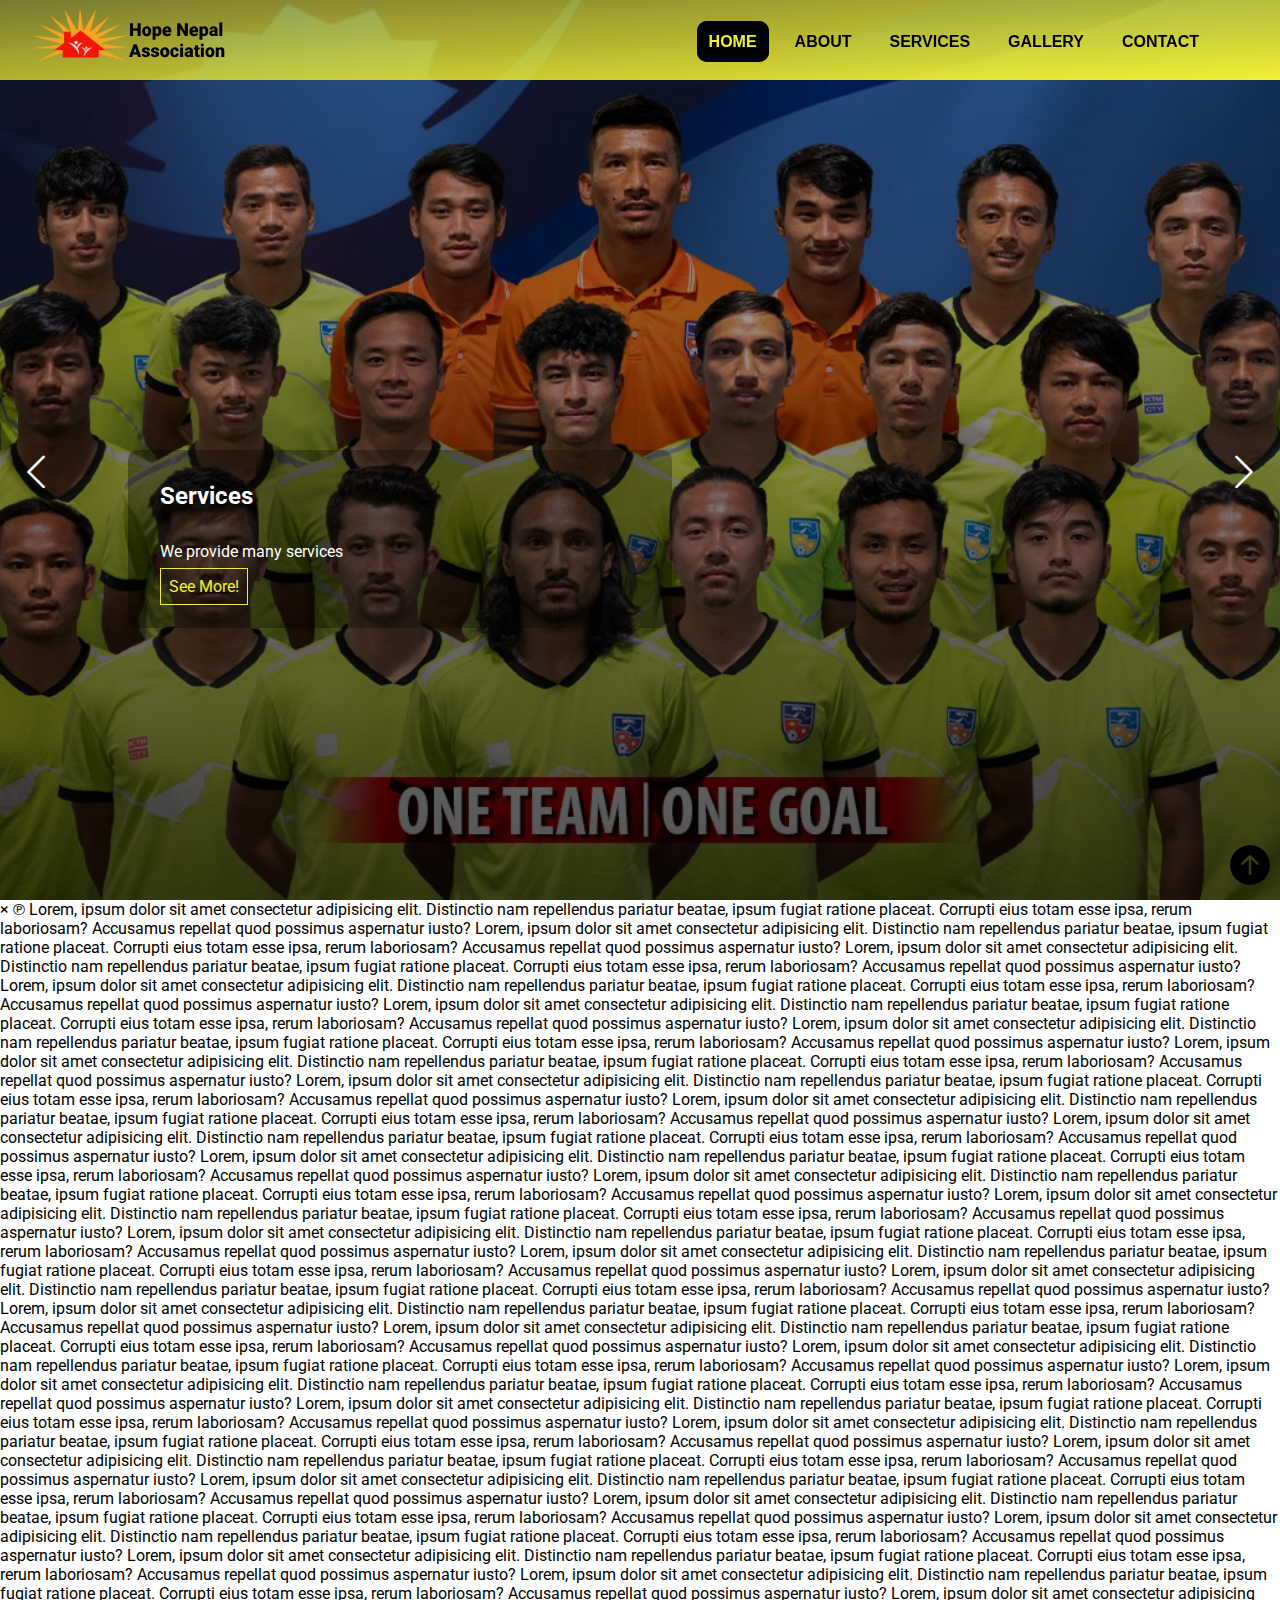
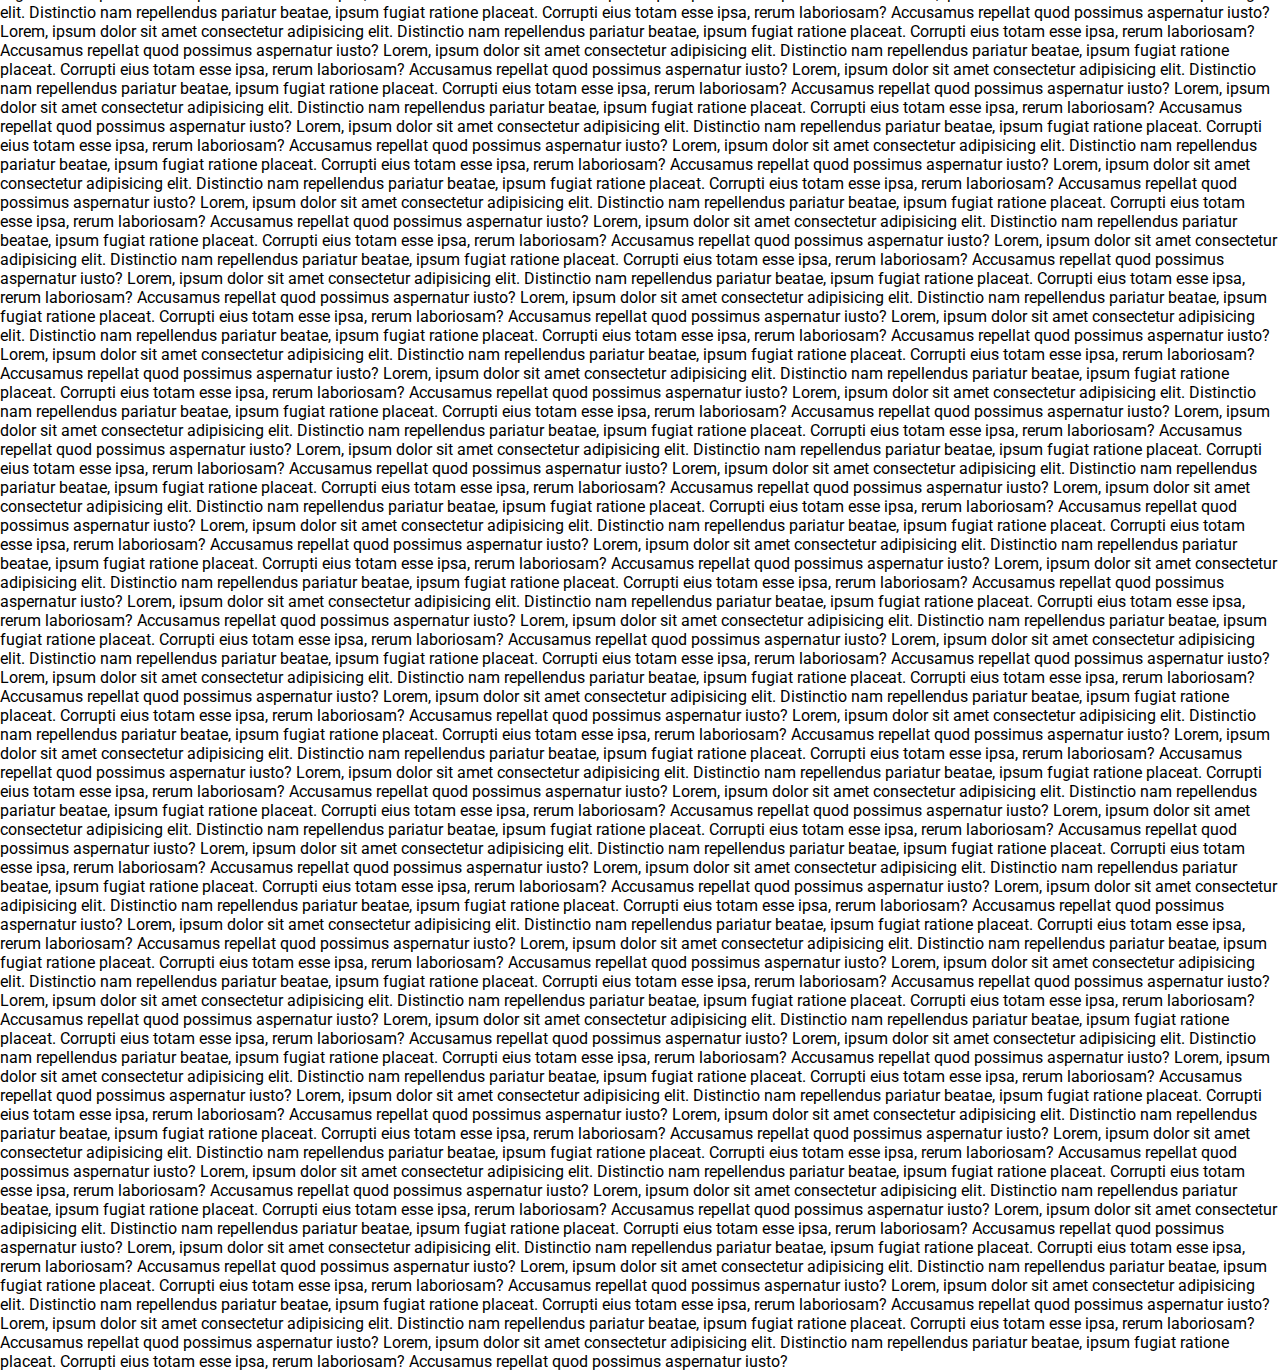
==== index.html @ 6804253d "myproject" ====
<!DOCTYPE html>
<html lang="en">
<head>
    <link rel="stylesheet" href="css/style.css">
    <meta charset="UTF-8">
    <meta http-equiv="X-UA-Compatible" content="IE=edge">
    <meta name="viewport" content="width=device-width, initial-scale=1.0">
    <link rel="shortcut icon" href="img/logo.svg" type="image/x-icon">
    <title>Hope Nepal Association For Social Welfare</title>
    <link rel="preconnect" href="https://fonts.googleapis.com">
    <link rel="preconnect" href="https://fonts.gstatic.com" crossorigin>
    <link href="https://fonts.googleapis.com/css2?family=Roboto&display=swap" rel="stylesheet">
    <link rel="stylesheet" href="https://cdn.jsdelivr.net/npm/bootstrap-icons@1.5.0/font/bootstrap-icons.css">
</head>
<body>

    <header class="header" id="header">
        <nav class="nav">
            <div class="logo">
                <!--Logo Container-->
            <a href=" ">           
                <svg width="202" height="64" viewBox="0 0 202 64" fill="none" xmlns="http://www.w3.org/2000/svg" xmlns:xlink="http://www.w3.org/1999/xlink">
                    <rect width="97" height="64" fill="url(#pattern0)"/>
                    <path d="M108.663 28H105.596V22.6562H101.052V28H97.9668V15.2031H101.052V20.2832H105.596V15.2031H108.663V28ZM110.113 23.1572C110.113 22.208 110.298 21.3643 110.667 20.626C111.036 19.8818 111.566 19.3105 112.258 18.9121C112.949 18.5137 113.761 18.3145 114.692 18.3145C116.116 18.3145 117.238 18.7568 118.059 19.6416C118.879 20.5205 119.289 21.7188 119.289 23.2363V23.3418C119.289 24.8242 118.876 26.002 118.05 26.875C117.229 27.7422 116.116 28.1758 114.71 28.1758C113.356 28.1758 112.27 27.7715 111.449 26.9629C110.629 26.1484 110.187 25.0469 110.122 23.6582L110.113 23.1572ZM113.075 23.3418C113.075 24.2207 113.213 24.8652 113.488 25.2754C113.764 25.6855 114.171 25.8906 114.71 25.8906C115.765 25.8906 116.304 25.0791 116.327 23.4561V23.1572C116.327 21.4521 115.782 20.5996 114.692 20.5996C113.702 20.5996 113.166 21.335 113.084 22.8057L113.075 23.3418ZM129.423 23.3154C129.423 24.792 129.089 25.9727 128.421 26.8574C127.759 27.7363 126.862 28.1758 125.731 28.1758C124.858 28.1758 124.141 27.8564 123.578 27.2178V31.6562H120.616V18.4902H123.385L123.473 19.3691C124.041 18.666 124.788 18.3145 125.714 18.3145C126.886 18.3145 127.797 18.748 128.447 19.6152C129.098 20.4766 129.423 21.6631 129.423 23.1748V23.3154ZM126.461 23.1309C126.461 21.4434 125.969 20.5996 124.984 20.5996C124.281 20.5996 123.812 20.8516 123.578 21.3555V25.0996C123.836 25.627 124.311 25.8906 125.002 25.8906C125.945 25.8906 126.432 25.0762 126.461 23.4473V23.1309ZM135.338 28.1758C133.879 28.1758 132.698 27.7422 131.796 26.875C130.894 26.002 130.442 24.8682 130.442 23.4736V23.2275C130.442 22.2549 130.621 21.3965 130.979 20.6523C131.342 19.9082 131.869 19.334 132.561 18.9297C133.252 18.5195 134.072 18.3145 135.021 18.3145C136.357 18.3145 137.412 18.7305 138.186 19.5625C138.959 20.3887 139.346 21.543 139.346 23.0254V24.1768H133.457C133.562 24.71 133.794 25.1289 134.151 25.4336C134.509 25.7383 134.972 25.8906 135.54 25.8906C136.478 25.8906 137.21 25.5625 137.737 24.9062L139.091 26.5059C138.722 27.0156 138.197 27.4229 137.518 27.7275C136.844 28.0264 136.117 28.1758 135.338 28.1758ZM135.004 20.5996C134.137 20.5996 133.621 21.1738 133.457 22.3223H136.445V22.0938C136.457 21.6191 136.337 21.2529 136.085 20.9951C135.833 20.7314 135.473 20.5996 135.004 20.5996ZM155.852 28H152.784L148.249 20.0371V28H145.164V15.2031H148.249L152.775 23.166V15.2031H155.852V28ZM162.268 28.1758C160.809 28.1758 159.628 27.7422 158.726 26.875C157.823 26.002 157.372 24.8682 157.372 23.4736V23.2275C157.372 22.2549 157.551 21.3965 157.908 20.6523C158.271 19.9082 158.799 19.334 159.49 18.9297C160.182 18.5195 161.002 18.3145 161.951 18.3145C163.287 18.3145 164.342 18.7305 165.115 19.5625C165.889 20.3887 166.275 21.543 166.275 23.0254V24.1768H160.387C160.492 24.71 160.724 25.1289 161.081 25.4336C161.438 25.7383 161.901 25.8906 162.47 25.8906C163.407 25.8906 164.14 25.5625 164.667 24.9062L166.021 26.5059C165.651 27.0156 165.127 27.4229 164.447 27.7275C163.773 28.0264 163.047 28.1758 162.268 28.1758ZM161.934 20.5996C161.066 20.5996 160.551 21.1738 160.387 22.3223H163.375V22.0938C163.387 21.6191 163.267 21.2529 163.015 20.9951C162.763 20.7314 162.402 20.5996 161.934 20.5996ZM176.304 23.3154C176.304 24.792 175.97 25.9727 175.302 26.8574C174.64 27.7363 173.743 28.1758 172.612 28.1758C171.739 28.1758 171.021 27.8564 170.459 27.2178V31.6562H167.497V18.4902H170.266L170.354 19.3691C170.922 18.666 171.669 18.3145 172.595 18.3145C173.767 18.3145 174.678 18.748 175.328 19.6152C175.979 20.4766 176.304 21.6631 176.304 23.1748V23.3154ZM173.342 23.1309C173.342 21.4434 172.85 20.5996 171.865 20.5996C171.162 20.5996 170.693 20.8516 170.459 21.3555V25.0996C170.717 25.627 171.191 25.8906 171.883 25.8906C172.826 25.8906 173.312 25.0762 173.342 23.4473V23.1309ZM182.975 28C182.869 27.8066 182.775 27.5225 182.693 27.1475C182.148 27.833 181.387 28.1758 180.408 28.1758C179.512 28.1758 178.75 27.9062 178.123 27.3672C177.496 26.8223 177.183 26.1396 177.183 25.3193C177.183 24.2881 177.563 23.5088 178.325 22.9814C179.087 22.4541 180.194 22.1904 181.647 22.1904H182.562V21.6895C182.562 20.8164 182.184 20.3799 181.428 20.3799C180.725 20.3799 180.373 20.7256 180.373 21.417H177.411C177.411 20.4971 177.801 19.75 178.58 19.1758C179.365 18.6016 180.364 18.3145 181.577 18.3145C182.79 18.3145 183.748 18.6104 184.451 19.2021C185.154 19.7939 185.515 20.6055 185.532 21.6367V25.8467C185.544 26.7197 185.679 27.3877 185.937 27.8506V28H182.975ZM181.12 26.0664C181.489 26.0664 181.794 25.9873 182.034 25.8291C182.28 25.6709 182.456 25.4922 182.562 25.293V23.7725H181.7C180.669 23.7725 180.153 24.2354 180.153 25.1611C180.153 25.4307 180.244 25.6504 180.426 25.8203C180.607 25.9844 180.839 26.0664 181.12 26.0664ZM190.305 28H187.334V14.5H190.305V28ZM105.235 46.6094H101.008L100.27 49H96.9736L101.667 36.2031H104.567L109.296 49H105.982L105.235 46.6094ZM101.746 44.2275H104.497L103.117 39.7891L101.746 44.2275ZM115.079 46.3281C115.079 46.0762 114.947 45.874 114.684 45.7217C114.42 45.5693 113.919 45.4111 113.181 45.2471C112.442 45.083 111.833 44.8691 111.353 44.6055C110.872 44.3359 110.506 44.0107 110.254 43.6299C110.002 43.249 109.876 42.8125 109.876 42.3203C109.876 41.4473 110.236 40.7295 110.957 40.167C111.678 39.5986 112.621 39.3145 113.787 39.3145C115.041 39.3145 116.049 39.5986 116.811 40.167C117.572 40.7354 117.953 41.4824 117.953 42.4082H114.982C114.982 41.6465 114.581 41.2656 113.778 41.2656C113.468 41.2656 113.207 41.3535 112.996 41.5293C112.785 41.6992 112.68 41.9131 112.68 42.1709C112.68 42.4346 112.809 42.6484 113.066 42.8125C113.324 42.9766 113.734 43.1113 114.297 43.2168C114.865 43.3223 115.363 43.4482 115.791 43.5947C117.221 44.0869 117.936 44.9688 117.936 46.2402C117.936 47.1074 117.549 47.8135 116.775 48.3584C116.008 48.9033 115.012 49.1758 113.787 49.1758C112.973 49.1758 112.246 49.0293 111.607 48.7363C110.969 48.4434 110.471 48.0449 110.113 47.541C109.756 47.0371 109.577 46.5068 109.577 45.9502H112.346C112.357 46.3896 112.504 46.7119 112.785 46.917C113.066 47.1162 113.427 47.2158 113.866 47.2158C114.271 47.2158 114.572 47.1338 114.771 46.9697C114.977 46.8057 115.079 46.5918 115.079 46.3281ZM124.308 46.3281C124.308 46.0762 124.176 45.874 123.912 45.7217C123.648 45.5693 123.147 45.4111 122.409 45.2471C121.671 45.083 121.062 44.8691 120.581 44.6055C120.101 44.3359 119.734 44.0107 119.482 43.6299C119.23 43.249 119.104 42.8125 119.104 42.3203C119.104 41.4473 119.465 40.7295 120.186 40.167C120.906 39.5986 121.85 39.3145 123.016 39.3145C124.27 39.3145 125.277 39.5986 126.039 40.167C126.801 40.7354 127.182 41.4824 127.182 42.4082H124.211C124.211 41.6465 123.81 41.2656 123.007 41.2656C122.696 41.2656 122.436 41.3535 122.225 41.5293C122.014 41.6992 121.908 41.9131 121.908 42.1709C121.908 42.4346 122.037 42.6484 122.295 42.8125C122.553 42.9766 122.963 43.1113 123.525 43.2168C124.094 43.3223 124.592 43.4482 125.02 43.5947C126.449 44.0869 127.164 44.9688 127.164 46.2402C127.164 47.1074 126.777 47.8135 126.004 48.3584C125.236 48.9033 124.24 49.1758 123.016 49.1758C122.201 49.1758 121.475 49.0293 120.836 48.7363C120.197 48.4434 119.699 48.0449 119.342 47.541C118.984 47.0371 118.806 46.5068 118.806 45.9502H121.574C121.586 46.3896 121.732 46.7119 122.014 46.917C122.295 47.1162 122.655 47.2158 123.095 47.2158C123.499 47.2158 123.801 47.1338 124 46.9697C124.205 46.8057 124.308 46.5918 124.308 46.3281ZM128.184 44.1572C128.184 43.208 128.368 42.3643 128.737 41.626C129.106 40.8818 129.637 40.3105 130.328 39.9121C131.02 39.5137 131.831 39.3145 132.763 39.3145C134.187 39.3145 135.309 39.7568 136.129 40.6416C136.949 41.5205 137.359 42.7188 137.359 44.2363V44.3418C137.359 45.8242 136.946 47.002 136.12 47.875C135.3 48.7422 134.187 49.1758 132.78 49.1758C131.427 49.1758 130.34 48.7715 129.52 47.9629C128.699 47.1484 128.257 46.0469 128.192 44.6582L128.184 44.1572ZM131.146 44.3418C131.146 45.2207 131.283 45.8652 131.559 46.2754C131.834 46.6855 132.241 46.8906 132.78 46.8906C133.835 46.8906 134.374 46.0791 134.397 44.4561V44.1572C134.397 42.4521 133.853 41.5996 132.763 41.5996C131.772 41.5996 131.236 42.335 131.154 43.8057L131.146 44.3418ZM142.686 46.8906C143.102 46.8906 143.424 46.7793 143.652 46.5566C143.881 46.3281 143.992 46.0117 143.986 45.6074H146.764C146.764 46.6504 146.389 47.5059 145.639 48.1738C144.895 48.8418 143.934 49.1758 142.756 49.1758C141.373 49.1758 140.283 48.7422 139.486 47.875C138.689 47.0078 138.291 45.8066 138.291 44.2715V44.1484C138.291 43.1875 138.467 42.3408 138.818 41.6084C139.176 40.8701 139.688 40.3047 140.356 39.9121C141.024 39.5137 141.815 39.3145 142.729 39.3145C143.966 39.3145 144.947 39.6572 145.674 40.3428C146.4 41.0283 146.764 41.957 146.764 43.1289H143.986C143.986 42.6367 143.866 42.2588 143.626 41.9951C143.386 41.7314 143.063 41.5996 142.659 41.5996C141.892 41.5996 141.443 42.0889 141.314 43.0674C141.273 43.3779 141.253 43.8057 141.253 44.3506C141.253 45.3057 141.367 45.9678 141.596 46.3369C141.824 46.7061 142.188 46.8906 142.686 46.8906ZM151.141 49H148.17V39.4902H151.141V49ZM147.994 37.0381C147.994 36.6162 148.146 36.2705 148.451 36.001C148.756 35.7314 149.151 35.5967 149.638 35.5967C150.124 35.5967 150.52 35.7314 150.824 36.001C151.129 36.2705 151.281 36.6162 151.281 37.0381C151.281 37.46 151.129 37.8057 150.824 38.0752C150.52 38.3447 150.124 38.4795 149.638 38.4795C149.151 38.4795 148.756 38.3447 148.451 38.0752C148.146 37.8057 147.994 37.46 147.994 37.0381ZM158.33 49C158.225 48.8066 158.131 48.5225 158.049 48.1475C157.504 48.833 156.742 49.1758 155.764 49.1758C154.867 49.1758 154.105 48.9062 153.479 48.3672C152.852 47.8223 152.538 47.1396 152.538 46.3193C152.538 45.2881 152.919 44.5088 153.681 43.9814C154.442 43.4541 155.55 43.1904 157.003 43.1904H157.917V42.6895C157.917 41.8164 157.539 41.3799 156.783 41.3799C156.08 41.3799 155.729 41.7256 155.729 42.417H152.767C152.767 41.4971 153.156 40.75 153.936 40.1758C154.721 39.6016 155.72 39.3145 156.933 39.3145C158.146 39.3145 159.104 39.6104 159.807 40.2021C160.51 40.7939 160.87 41.6055 160.888 42.6367V46.8467C160.899 47.7197 161.034 48.3877 161.292 48.8506V49H158.33ZM156.476 47.0664C156.845 47.0664 157.149 46.9873 157.39 46.8291C157.636 46.6709 157.812 46.4922 157.917 46.293V44.7725H157.056C156.024 44.7725 155.509 45.2354 155.509 46.1611C155.509 46.4307 155.6 46.6504 155.781 46.8203C155.963 46.9844 156.194 47.0664 156.476 47.0664ZM165.985 37.126V39.4902H167.55V41.5469H165.985V45.8975C165.985 46.2549 166.05 46.5039 166.179 46.6445C166.308 46.7852 166.562 46.8555 166.943 46.8555C167.236 46.8555 167.482 46.8379 167.682 46.8027V48.9209C167.148 49.0908 166.592 49.1758 166.012 49.1758C164.992 49.1758 164.239 48.9355 163.753 48.4551C163.267 47.9746 163.023 47.2451 163.023 46.2666V41.5469H161.811V39.4902H163.023V37.126H165.985ZM171.848 49H168.877V39.4902H171.848V49ZM168.701 37.0381C168.701 36.6162 168.854 36.2705 169.158 36.001C169.463 35.7314 169.858 35.5967 170.345 35.5967C170.831 35.5967 171.227 35.7314 171.531 36.001C171.836 36.2705 171.988 36.6162 171.988 37.0381C171.988 37.46 171.836 37.8057 171.531 38.0752C171.227 38.3447 170.831 38.4795 170.345 38.4795C169.858 38.4795 169.463 38.3447 169.158 38.0752C168.854 37.8057 168.701 37.46 168.701 37.0381ZM173.307 44.1572C173.307 43.208 173.491 42.3643 173.86 41.626C174.229 40.8818 174.76 40.3105 175.451 39.9121C176.143 39.5137 176.954 39.3145 177.886 39.3145C179.31 39.3145 180.432 39.7568 181.252 40.6416C182.072 41.5205 182.482 42.7188 182.482 44.2363V44.3418C182.482 45.8242 182.069 47.002 181.243 47.875C180.423 48.7422 179.31 49.1758 177.903 49.1758C176.55 49.1758 175.463 48.7715 174.643 47.9629C173.822 47.1484 173.38 46.0469 173.315 44.6582L173.307 44.1572ZM176.269 44.3418C176.269 45.2207 176.406 45.8652 176.682 46.2754C176.957 46.6855 177.364 46.8906 177.903 46.8906C178.958 46.8906 179.497 46.0791 179.521 44.4561V44.1572C179.521 42.4521 178.976 41.5996 177.886 41.5996C176.896 41.5996 176.359 42.335 176.277 43.8057L176.269 44.3418ZM186.508 39.4902L186.604 40.6064C187.261 39.7451 188.166 39.3145 189.32 39.3145C190.311 39.3145 191.049 39.6104 191.535 40.2021C192.027 40.7939 192.282 41.6846 192.3 42.874V49H189.329V42.9971C189.329 42.5166 189.232 42.165 189.039 41.9424C188.846 41.7139 188.494 41.5996 187.984 41.5996C187.404 41.5996 186.974 41.8281 186.692 42.2852V49H183.73V39.4902H186.508Z" fill="black"/>
                    <defs>
                    <pattern id="pattern0" patternContentUnits="objectBoundingBox" width="1" height="1">
                    <use xlink:href="#image0" transform="translate(0 -0.000485336) scale(0.000603136 0.000914128)"/>
                    </pattern>
                    <image id="image0" width="1658" height="1095" xlink:href="[data-uri]"/>
                    </defs>
                </svg>
            </a> 
        </div>
            <div class="menu">
                <ul class="pages" id="menu">
                    <li class="page active"><a href="index.html">Home</a></li>
                    <li class="page"><a href="about.html">About</a></li>
                    <li class="page"><a href="services.html">Services</a></li>
                    <li class="page"><a href="gallery.html">Gallery</a></li>
                    <li class="page"><a href="contact.html">Contact</a></li>
                </ul>
                <div class="hamburger" id="bar">
                    <span></span>
                    <span></span>
                    <span></span>
                </div>
            </div>
            
        </nav>
    </header>
    <!-- Carousel Start-->
    <section id="main">
        <div class="slider">
            <div class="slider-inner">
                <div id="slide" class="car-1">
                    <div class="image-container">
                        <i class="bi bi-chevron-left" id="gotoleft"></i>
                        <img name="slider" alt="Nepal Sports Team" class="slide-image">
                        <i class="bi bi-chevron-right" id="gotoright"></i>
                    </div>
                    <div class="text-container">
                        <div class="text-head"><h2 id="car-head">About Us</h2></div>
                        <div class="text-body" id="car-body">We provide different trainings and education to many people inside Nepal</div>
                        <a class="readmore" id="readmore" href="about.html">See More!</a>
                    </div>
                </div>
            </div>
        </div>
    </section>
    <section>
        &times; &copysr;
        Lorem, ipsum dolor sit amet consectetur adipisicing elit. Distinctio nam repellendus pariatur beatae, ipsum fugiat ratione placeat. Corrupti eius totam esse ipsa, rerum laboriosam? Accusamus repellat quod possimus aspernatur iusto?
        Lorem, ipsum dolor sit amet consectetur adipisicing elit. Distinctio nam repellendus pariatur beatae, ipsum fugiat ratione placeat. Corrupti eius totam esse ipsa, rerum laboriosam? Accusamus repellat quod possimus aspernatur iusto?
        Lorem, ipsum dolor sit amet consectetur adipisicing elit. Distinctio nam repellendus pariatur beatae, ipsum fugiat ratione placeat. Corrupti eius totam esse ipsa, rerum laboriosam? Accusamus repellat quod possimus aspernatur iusto?
        Lorem, ipsum dolor sit amet consectetur adipisicing elit. Distinctio nam repellendus pariatur beatae, ipsum fugiat ratione placeat. Corrupti eius totam esse ipsa, rerum laboriosam? Accusamus repellat quod possimus aspernatur iusto?
        Lorem, ipsum dolor sit amet consectetur adipisicing elit. Distinctio nam repellendus pariatur beatae, ipsum fugiat ratione placeat. Corrupti eius totam esse ipsa, rerum laboriosam? Accusamus repellat quod possimus aspernatur iusto?
        Lorem, ipsum dolor sit amet consectetur adipisicing elit. Distinctio nam repellendus pariatur beatae, ipsum fugiat ratione placeat. Corrupti eius totam esse ipsa, rerum laboriosam? Accusamus repellat quod possimus aspernatur iusto?
        Lorem, ipsum dolor sit amet consectetur adipisicing elit. Distinctio nam repellendus pariatur beatae, ipsum fugiat ratione placeat. Corrupti eius totam esse ipsa, rerum laboriosam? Accusamus repellat quod possimus aspernatur iusto?
        Lorem, ipsum dolor sit amet consectetur adipisicing elit. Distinctio nam repellendus pariatur beatae, ipsum fugiat ratione placeat. Corrupti eius totam esse ipsa, rerum laboriosam? Accusamus repellat quod possimus aspernatur iusto?
        Lorem, ipsum dolor sit amet consectetur adipisicing elit. Distinctio nam repellendus pariatur beatae, ipsum fugiat ratione placeat. Corrupti eius totam esse ipsa, rerum laboriosam? Accusamus repellat quod possimus aspernatur iusto?
        Lorem, ipsum dolor sit amet consectetur adipisicing elit. Distinctio nam repellendus pariatur beatae, ipsum fugiat ratione placeat. Corrupti eius totam esse ipsa, rerum laboriosam? Accusamus repellat quod possimus aspernatur iusto?
        Lorem, ipsum dolor sit amet consectetur adipisicing elit. Distinctio nam repellendus pariatur beatae, ipsum fugiat ratione placeat. Corrupti eius totam esse ipsa, rerum laboriosam? Accusamus repellat quod possimus aspernatur iusto?
        Lorem, ipsum dolor sit amet consectetur adipisicing elit. Distinctio nam repellendus pariatur beatae, ipsum fugiat ratione placeat. Corrupti eius totam esse ipsa, rerum laboriosam? Accusamus repellat quod possimus aspernatur iusto?
        Lorem, ipsum dolor sit amet consectetur adipisicing elit. Distinctio nam repellendus pariatur beatae, ipsum fugiat ratione placeat. Corrupti eius totam esse ipsa, rerum laboriosam? Accusamus repellat quod possimus aspernatur iusto?
        Lorem, ipsum dolor sit amet consectetur adipisicing elit. Distinctio nam repellendus pariatur beatae, ipsum fugiat ratione placeat. Corrupti eius totam esse ipsa, rerum laboriosam? Accusamus repellat quod possimus aspernatur iusto?
        Lorem, ipsum dolor sit amet consectetur adipisicing elit. Distinctio nam repellendus pariatur beatae, ipsum fugiat ratione placeat. Corrupti eius totam esse ipsa, rerum laboriosam? Accusamus repellat quod possimus aspernatur iusto?
        Lorem, ipsum dolor sit amet consectetur adipisicing elit. Distinctio nam repellendus pariatur beatae, ipsum fugiat ratione placeat. Corrupti eius totam esse ipsa, rerum laboriosam? Accusamus repellat quod possimus aspernatur iusto?
        Lorem, ipsum dolor sit amet consectetur adipisicing elit. Distinctio nam repellendus pariatur beatae, ipsum fugiat ratione placeat. Corrupti eius totam esse ipsa, rerum laboriosam? Accusamus repellat quod possimus aspernatur iusto?
        Lorem, ipsum dolor sit amet consectetur adipisicing elit. Distinctio nam repellendus pariatur beatae, ipsum fugiat ratione placeat. Corrupti eius totam esse ipsa, rerum laboriosam? Accusamus repellat quod possimus aspernatur iusto?
        Lorem, ipsum dolor sit amet consectetur adipisicing elit. Distinctio nam repellendus pariatur beatae, ipsum fugiat ratione placeat. Corrupti eius totam esse ipsa, rerum laboriosam? Accusamus repellat quod possimus aspernatur iusto?
        Lorem, ipsum dolor sit amet consectetur adipisicing elit. Distinctio nam repellendus pariatur beatae, ipsum fugiat ratione placeat. Corrupti eius totam esse ipsa, rerum laboriosam? Accusamus repellat quod possimus aspernatur iusto?
        Lorem, ipsum dolor sit amet consectetur adipisicing elit. Distinctio nam repellendus pariatur beatae, ipsum fugiat ratione placeat. Corrupti eius totam esse ipsa, rerum laboriosam? Accusamus repellat quod possimus aspernatur iusto?
        Lorem, ipsum dolor sit amet consectetur adipisicing elit. Distinctio nam repellendus pariatur beatae, ipsum fugiat ratione placeat. Corrupti eius totam esse ipsa, rerum laboriosam? Accusamus repellat quod possimus aspernatur iusto?
        Lorem, ipsum dolor sit amet consectetur adipisicing elit. Distinctio nam repellendus pariatur beatae, ipsum fugiat ratione placeat. Corrupti eius totam esse ipsa, rerum laboriosam? Accusamus repellat quod possimus aspernatur iusto?
        Lorem, ipsum dolor sit amet consectetur adipisicing elit. Distinctio nam repellendus pariatur beatae, ipsum fugiat ratione placeat. Corrupti eius totam esse ipsa, rerum laboriosam? Accusamus repellat quod possimus aspernatur iusto?
        Lorem, ipsum dolor sit amet consectetur adipisicing elit. Distinctio nam repellendus pariatur beatae, ipsum fugiat ratione placeat. Corrupti eius totam esse ipsa, rerum laboriosam? Accusamus repellat quod possimus aspernatur iusto?
        Lorem, ipsum dolor sit amet consectetur adipisicing elit. Distinctio nam repellendus pariatur beatae, ipsum fugiat ratione placeat. Corrupti eius totam esse ipsa, rerum laboriosam? Accusamus repellat quod possimus aspernatur iusto?
        Lorem, ipsum dolor sit amet consectetur adipisicing elit. Distinctio nam repellendus pariatur beatae, ipsum fugiat ratione placeat. Corrupti eius totam esse ipsa, rerum laboriosam? Accusamus repellat quod possimus aspernatur iusto?
        Lorem, ipsum dolor sit amet consectetur adipisicing elit. Distinctio nam repellendus pariatur beatae, ipsum fugiat ratione placeat. Corrupti eius totam esse ipsa, rerum laboriosam? Accusamus repellat quod possimus aspernatur iusto?
        Lorem, ipsum dolor sit amet consectetur adipisicing elit. Distinctio nam repellendus pariatur beatae, ipsum fugiat ratione placeat. Corrupti eius totam esse ipsa, rerum laboriosam? Accusamus repellat quod possimus aspernatur iusto?
        Lorem, ipsum dolor sit amet consectetur adipisicing elit. Distinctio nam repellendus pariatur beatae, ipsum fugiat ratione placeat. Corrupti eius totam esse ipsa, rerum laboriosam? Accusamus repellat quod possimus aspernatur iusto?
        Lorem, ipsum dolor sit amet consectetur adipisicing elit. Distinctio nam repellendus pariatur beatae, ipsum fugiat ratione placeat. Corrupti eius totam esse ipsa, rerum laboriosam? Accusamus repellat quod possimus aspernatur iusto?
        Lorem, ipsum dolor sit amet consectetur adipisicing elit. Distinctio nam repellendus pariatur beatae, ipsum fugiat ratione placeat. Corrupti eius totam esse ipsa, rerum laboriosam? Accusamus repellat quod possimus aspernatur iusto?
        Lorem, ipsum dolor sit amet consectetur adipisicing elit. Distinctio nam repellendus pariatur beatae, ipsum fugiat ratione placeat. Corrupti eius totam esse ipsa, rerum laboriosam? Accusamus repellat quod possimus aspernatur iusto?
        Lorem, ipsum dolor sit amet consectetur adipisicing elit. Distinctio nam repellendus pariatur beatae, ipsum fugiat ratione placeat. Corrupti eius totam esse ipsa, rerum laboriosam? Accusamus repellat quod possimus aspernatur iusto?
        Lorem, ipsum dolor sit amet consectetur adipisicing elit. Distinctio nam repellendus pariatur beatae, ipsum fugiat ratione placeat. Corrupti eius totam esse ipsa, rerum laboriosam? Accusamus repellat quod possimus aspernatur iusto?
        Lorem, ipsum dolor sit amet consectetur adipisicing elit. Distinctio nam repellendus pariatur beatae, ipsum fugiat ratione placeat. Corrupti eius totam esse ipsa, rerum laboriosam? Accusamus repellat quod possimus aspernatur iusto?
        Lorem, ipsum dolor sit amet consectetur adipisicing elit. Distinctio nam repellendus pariatur beatae, ipsum fugiat ratione placeat. Corrupti eius totam esse ipsa, rerum laboriosam? Accusamus repellat quod possimus aspernatur iusto?
        Lorem, ipsum dolor sit amet consectetur adipisicing elit. Distinctio nam repellendus pariatur beatae, ipsum fugiat ratione placeat. Corrupti eius totam esse ipsa, rerum laboriosam? Accusamus repellat quod possimus aspernatur iusto?
        Lorem, ipsum dolor sit amet consectetur adipisicing elit. Distinctio nam repellendus pariatur beatae, ipsum fugiat ratione placeat. Corrupti eius totam esse ipsa, rerum laboriosam? Accusamus repellat quod possimus aspernatur iusto?
        Lorem, ipsum dolor sit amet consectetur adipisicing elit. Distinctio nam repellendus pariatur beatae, ipsum fugiat ratione placeat. Corrupti eius totam esse ipsa, rerum laboriosam? Accusamus repellat quod possimus aspernatur iusto?
        Lorem, ipsum dolor sit amet consectetur adipisicing elit. Distinctio nam repellendus pariatur beatae, ipsum fugiat ratione placeat. Corrupti eius totam esse ipsa, rerum laboriosam? Accusamus repellat quod possimus aspernatur iusto?
        Lorem, ipsum dolor sit amet consectetur adipisicing elit. Distinctio nam repellendus pariatur beatae, ipsum fugiat ratione placeat. Corrupti eius totam esse ipsa, rerum laboriosam? Accusamus repellat quod possimus aspernatur iusto?
        Lorem, ipsum dolor sit amet consectetur adipisicing elit. Distinctio nam repellendus pariatur beatae, ipsum fugiat ratione placeat. Corrupti eius totam esse ipsa, rerum laboriosam? Accusamus repellat quod possimus aspernatur iusto?
        Lorem, ipsum dolor sit amet consectetur adipisicing elit. Distinctio nam repellendus pariatur beatae, ipsum fugiat ratione placeat. Corrupti eius totam esse ipsa, rerum laboriosam? Accusamus repellat quod possimus aspernatur iusto?
        Lorem, ipsum dolor sit amet consectetur adipisicing elit. Distinctio nam repellendus pariatur beatae, ipsum fugiat ratione placeat. Corrupti eius totam esse ipsa, rerum laboriosam? Accusamus repellat quod possimus aspernatur iusto?
        Lorem, ipsum dolor sit amet consectetur adipisicing elit. Distinctio nam repellendus pariatur beatae, ipsum fugiat ratione placeat. Corrupti eius totam esse ipsa, rerum laboriosam? Accusamus repellat quod possimus aspernatur iusto?
        Lorem, ipsum dolor sit amet consectetur adipisicing elit. Distinctio nam repellendus pariatur beatae, ipsum fugiat ratione placeat. Corrupti eius totam esse ipsa, rerum laboriosam? Accusamus repellat quod possimus aspernatur iusto?
        Lorem, ipsum dolor sit amet consectetur adipisicing elit. Distinctio nam repellendus pariatur beatae, ipsum fugiat ratione placeat. Corrupti eius totam esse ipsa, rerum laboriosam? Accusamus repellat quod possimus aspernatur iusto?
        Lorem, ipsum dolor sit amet consectetur adipisicing elit. Distinctio nam repellendus pariatur beatae, ipsum fugiat ratione placeat. Corrupti eius totam esse ipsa, rerum laboriosam? Accusamus repellat quod possimus aspernatur iusto?
        Lorem, ipsum dolor sit amet consectetur adipisicing elit. Distinctio nam repellendus pariatur beatae, ipsum fugiat ratione placeat. Corrupti eius totam esse ipsa, rerum laboriosam? Accusamus repellat quod possimus aspernatur iusto?
        Lorem, ipsum dolor sit amet consectetur adipisicing elit. Distinctio nam repellendus pariatur beatae, ipsum fugiat ratione placeat. Corrupti eius totam esse ipsa, rerum laboriosam? Accusamus repellat quod possimus aspernatur iusto?
        Lorem, ipsum dolor sit amet consectetur adipisicing elit. Distinctio nam repellendus pariatur beatae, ipsum fugiat ratione placeat. Corrupti eius totam esse ipsa, rerum laboriosam? Accusamus repellat quod possimus aspernatur iusto?
        Lorem, ipsum dolor sit amet consectetur adipisicing elit. Distinctio nam repellendus pariatur beatae, ipsum fugiat ratione placeat. Corrupti eius totam esse ipsa, rerum laboriosam? Accusamus repellat quod possimus aspernatur iusto?
        Lorem, ipsum dolor sit amet consectetur adipisicing elit. Distinctio nam repellendus pariatur beatae, ipsum fugiat ratione placeat. Corrupti eius totam esse ipsa, rerum laboriosam? Accusamus repellat quod possimus aspernatur iusto?
        Lorem, ipsum dolor sit amet consectetur adipisicing elit. Distinctio nam repellendus pariatur beatae, ipsum fugiat ratione placeat. Corrupti eius totam esse ipsa, rerum laboriosam? Accusamus repellat quod possimus aspernatur iusto?
        Lorem, ipsum dolor sit amet consectetur adipisicing elit. Distinctio nam repellendus pariatur beatae, ipsum fugiat ratione placeat. Corrupti eius totam esse ipsa, rerum laboriosam? Accusamus repellat quod possimus aspernatur iusto?
        Lorem, ipsum dolor sit amet consectetur adipisicing elit. Distinctio nam repellendus pariatur beatae, ipsum fugiat ratione placeat. Corrupti eius totam esse ipsa, rerum laboriosam? Accusamus repellat quod possimus aspernatur iusto?
        Lorem, ipsum dolor sit amet consectetur adipisicing elit. Distinctio nam repellendus pariatur beatae, ipsum fugiat ratione placeat. Corrupti eius totam esse ipsa, rerum laboriosam? Accusamus repellat quod possimus aspernatur iusto?
        Lorem, ipsum dolor sit amet consectetur adipisicing elit. Distinctio nam repellendus pariatur beatae, ipsum fugiat ratione placeat. Corrupti eius totam esse ipsa, rerum laboriosam? Accusamus repellat quod possimus aspernatur iusto?
        Lorem, ipsum dolor sit amet consectetur adipisicing elit. Distinctio nam repellendus pariatur beatae, ipsum fugiat ratione placeat. Corrupti eius totam esse ipsa, rerum laboriosam? Accusamus repellat quod possimus aspernatur iusto?
        Lorem, ipsum dolor sit amet consectetur adipisicing elit. Distinctio nam repellendus pariatur beatae, ipsum fugiat ratione placeat. Corrupti eius totam esse ipsa, rerum laboriosam? Accusamus repellat quod possimus aspernatur iusto?
        Lorem, ipsum dolor sit amet consectetur adipisicing elit. Distinctio nam repellendus pariatur beatae, ipsum fugiat ratione placeat. Corrupti eius totam esse ipsa, rerum laboriosam? Accusamus repellat quod possimus aspernatur iusto?
        Lorem, ipsum dolor sit amet consectetur adipisicing elit. Distinctio nam repellendus pariatur beatae, ipsum fugiat ratione placeat. Corrupti eius totam esse ipsa, rerum laboriosam? Accusamus repellat quod possimus aspernatur iusto?
        Lorem, ipsum dolor sit amet consectetur adipisicing elit. Distinctio nam repellendus pariatur beatae, ipsum fugiat ratione placeat. Corrupti eius totam esse ipsa, rerum laboriosam? Accusamus repellat quod possimus aspernatur iusto?
        Lorem, ipsum dolor sit amet consectetur adipisicing elit. Distinctio nam repellendus pariatur beatae, ipsum fugiat ratione placeat. Corrupti eius totam esse ipsa, rerum laboriosam? Accusamus repellat quod possimus aspernatur iusto?
        Lorem, ipsum dolor sit amet consectetur adipisicing elit. Distinctio nam repellendus pariatur beatae, ipsum fugiat ratione placeat. Corrupti eius totam esse ipsa, rerum laboriosam? Accusamus repellat quod possimus aspernatur iusto?
        Lorem, ipsum dolor sit amet consectetur adipisicing elit. Distinctio nam repellendus pariatur beatae, ipsum fugiat ratione placeat. Corrupti eius totam esse ipsa, rerum laboriosam? Accusamus repellat quod possimus aspernatur iusto?
        Lorem, ipsum dolor sit amet consectetur adipisicing elit. Distinctio nam repellendus pariatur beatae, ipsum fugiat ratione placeat. Corrupti eius totam esse ipsa, rerum laboriosam? Accusamus repellat quod possimus aspernatur iusto?
        Lorem, ipsum dolor sit amet consectetur adipisicing elit. Distinctio nam repellendus pariatur beatae, ipsum fugiat ratione placeat. Corrupti eius totam esse ipsa, rerum laboriosam? Accusamus repellat quod possimus aspernatur iusto?
        Lorem, ipsum dolor sit amet consectetur adipisicing elit. Distinctio nam repellendus pariatur beatae, ipsum fugiat ratione placeat. Corrupti eius totam esse ipsa, rerum laboriosam? Accusamus repellat quod possimus aspernatur iusto?
        Lorem, ipsum dolor sit amet consectetur adipisicing elit. Distinctio nam repellendus pariatur beatae, ipsum fugiat ratione placeat. Corrupti eius totam esse ipsa, rerum laboriosam? Accusamus repellat quod possimus aspernatur iusto?
        Lorem, ipsum dolor sit amet consectetur adipisicing elit. Distinctio nam repellendus pariatur beatae, ipsum fugiat ratione placeat. Corrupti eius totam esse ipsa, rerum laboriosam? Accusamus repellat quod possimus aspernatur iusto?
        Lorem, ipsum dolor sit amet consectetur adipisicing elit. Distinctio nam repellendus pariatur beatae, ipsum fugiat ratione placeat. Corrupti eius totam esse ipsa, rerum laboriosam? Accusamus repellat quod possimus aspernatur iusto?
        Lorem, ipsum dolor sit amet consectetur adipisicing elit. Distinctio nam repellendus pariatur beatae, ipsum fugiat ratione placeat. Corrupti eius totam esse ipsa, rerum laboriosam? Accusamus repellat quod possimus aspernatur iusto?
        Lorem, ipsum dolor sit amet consectetur adipisicing elit. Distinctio nam repellendus pariatur beatae, ipsum fugiat ratione placeat. Corrupti eius totam esse ipsa, rerum laboriosam? Accusamus repellat quod possimus aspernatur iusto?
        Lorem, ipsum dolor sit amet consectetur adipisicing elit. Distinctio nam repellendus pariatur beatae, ipsum fugiat ratione placeat. Corrupti eius totam esse ipsa, rerum laboriosam? Accusamus repellat quod possimus aspernatur iusto?
        Lorem, ipsum dolor sit amet consectetur adipisicing elit. Distinctio nam repellendus pariatur beatae, ipsum fugiat ratione placeat. Corrupti eius totam esse ipsa, rerum laboriosam? Accusamus repellat quod possimus aspernatur iusto?
        Lorem, ipsum dolor sit amet consectetur adipisicing elit. Distinctio nam repellendus pariatur beatae, ipsum fugiat ratione placeat. Corrupti eius totam esse ipsa, rerum laboriosam? Accusamus repellat quod possimus aspernatur iusto?
        Lorem, ipsum dolor sit amet consectetur adipisicing elit. Distinctio nam repellendus pariatur beatae, ipsum fugiat ratione placeat. Corrupti eius totam esse ipsa, rerum laboriosam? Accusamus repellat quod possimus aspernatur iusto?
        Lorem, ipsum dolor sit amet consectetur adipisicing elit. Distinctio nam repellendus pariatur beatae, ipsum fugiat ratione placeat. Corrupti eius totam esse ipsa, rerum laboriosam? Accusamus repellat quod possimus aspernatur iusto?
        Lorem, ipsum dolor sit amet consectetur adipisicing elit. Distinctio nam repellendus pariatur beatae, ipsum fugiat ratione placeat. Corrupti eius totam esse ipsa, rerum laboriosam? Accusamus repellat quod possimus aspernatur iusto?
        Lorem, ipsum dolor sit amet consectetur adipisicing elit. Distinctio nam repellendus pariatur beatae, ipsum fugiat ratione placeat. Corrupti eius totam esse ipsa, rerum laboriosam? Accusamus repellat quod possimus aspernatur iusto?
        Lorem, ipsum dolor sit amet consectetur adipisicing elit. Distinctio nam repellendus pariatur beatae, ipsum fugiat ratione placeat. Corrupti eius totam esse ipsa, rerum laboriosam? Accusamus repellat quod possimus aspernatur iusto?
    </section>
    <footer id="footer">
        <div id="back-to-top">
            <i class="bi bi-arrow-up-circle-fill"></i>
        </div>
    </footer>
    <script src="js/script.js"></script>
</body>
</html>
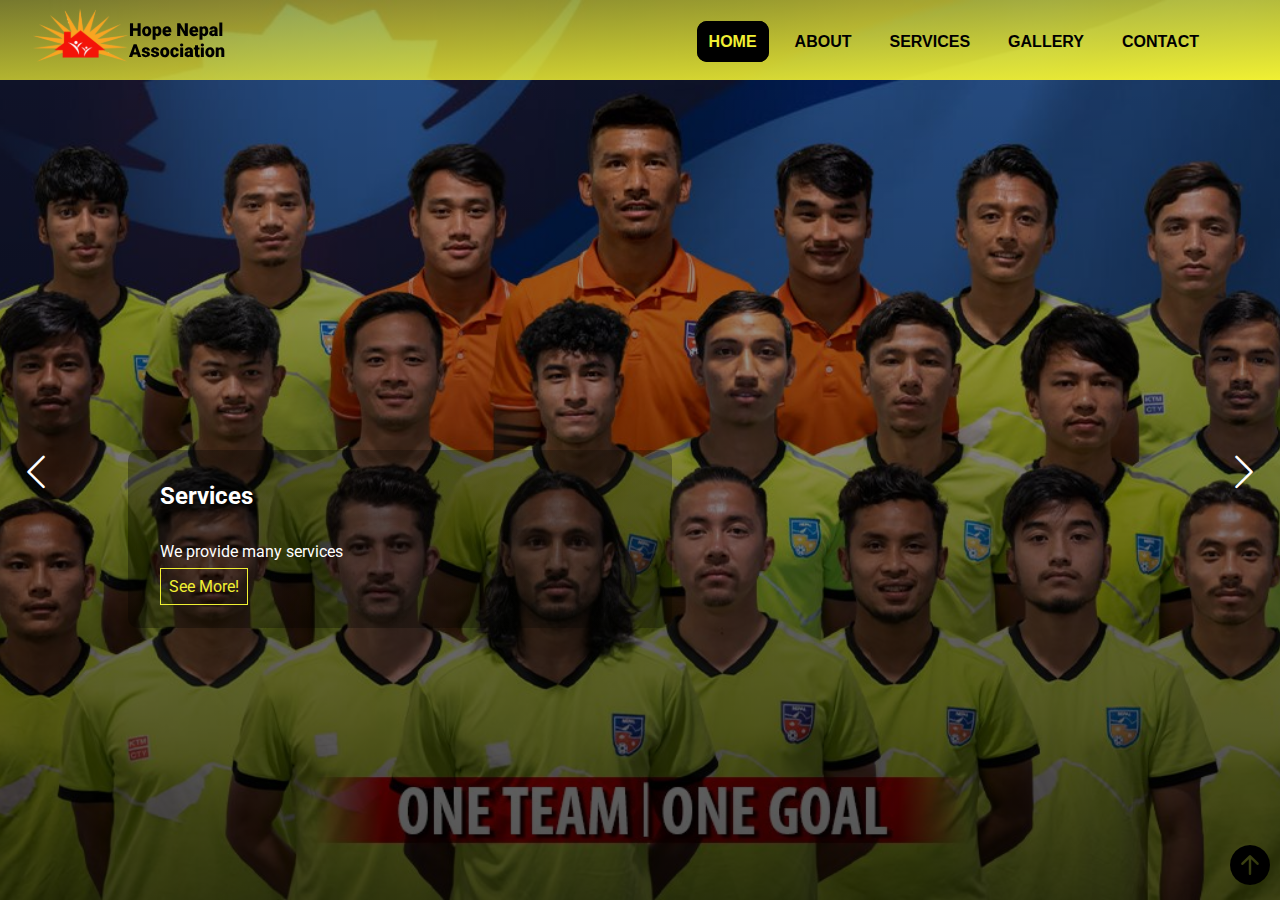
==== commit 9c6143df: "Update index.html" ====
--- a/index.html
+++ b/index.html
@@ -67,92 +67,6 @@
             </div>
         </div>
     </section>
-    <section>
-        &times; &copysr;
-        Lorem, ipsum dolor sit amet consectetur adipisicing elit. Distinctio nam repellendus pariatur beatae, ipsum fugiat ratione placeat. Corrupti eius totam esse ipsa, rerum laboriosam? Accusamus repellat quod possimus aspernatur iusto?
-        Lorem, ipsum dolor sit amet consectetur adipisicing elit. Distinctio nam repellendus pariatur beatae, ipsum fugiat ratione placeat. Corrupti eius totam esse ipsa, rerum laboriosam? Accusamus repellat quod possimus aspernatur iusto?
-        Lorem, ipsum dolor sit amet consectetur adipisicing elit. Distinctio nam repellendus pariatur beatae, ipsum fugiat ratione placeat. Corrupti eius totam esse ipsa, rerum laboriosam? Accusamus repellat quod possimus aspernatur iusto?
-        Lorem, ipsum dolor sit amet consectetur adipisicing elit. Distinctio nam repellendus pariatur beatae, ipsum fugiat ratione placeat. Corrupti eius totam esse ipsa, rerum laboriosam? Accusamus repellat quod possimus aspernatur iusto?
-        Lorem, ipsum dolor sit amet consectetur adipisicing elit. Distinctio nam repellendus pariatur beatae, ipsum fugiat ratione placeat. Corrupti eius totam esse ipsa, rerum laboriosam? Accusamus repellat quod possimus aspernatur iusto?
-        Lorem, ipsum dolor sit amet consectetur adipisicing elit. Distinctio nam repellendus pariatur beatae, ipsum fugiat ratione placeat. Corrupti eius totam esse ipsa, rerum laboriosam? Accusamus repellat quod possimus aspernatur iusto?
-        Lorem, ipsum dolor sit amet consectetur adipisicing elit. Distinctio nam repellendus pariatur beatae, ipsum fugiat ratione placeat. Corrupti eius totam esse ipsa, rerum laboriosam? Accusamus repellat quod possimus aspernatur iusto?
-        Lorem, ipsum dolor sit amet consectetur adipisicing elit. Distinctio nam repellendus pariatur beatae, ipsum fugiat ratione placeat. Corrupti eius totam esse ipsa, rerum laboriosam? Accusamus repellat quod possimus aspernatur iusto?
-        Lorem, ipsum dolor sit amet consectetur adipisicing elit. Distinctio nam repellendus pariatur beatae, ipsum fugiat ratione placeat. Corrupti eius totam esse ipsa, rerum laboriosam? Accusamus repellat quod possimus aspernatur iusto?
-        Lorem, ipsum dolor sit amet consectetur adipisicing elit. Distinctio nam repellendus pariatur beatae, ipsum fugiat ratione placeat. Corrupti eius totam esse ipsa, rerum laboriosam? Accusamus repellat quod possimus aspernatur iusto?
-        Lorem, ipsum dolor sit amet consectetur adipisicing elit. Distinctio nam repellendus pariatur beatae, ipsum fugiat ratione placeat. Corrupti eius totam esse ipsa, rerum laboriosam? Accusamus repellat quod possimus aspernatur iusto?
-        Lorem, ipsum dolor sit amet consectetur adipisicing elit. Distinctio nam repellendus pariatur beatae, ipsum fugiat ratione placeat. Corrupti eius totam esse ipsa, rerum laboriosam? Accusamus repellat quod possimus aspernatur iusto?
-        Lorem, ipsum dolor sit amet consectetur adipisicing elit. Distinctio nam repellendus pariatur beatae, ipsum fugiat ratione placeat. Corrupti eius totam esse ipsa, rerum laboriosam? Accusamus repellat quod possimus aspernatur iusto?
-        Lorem, ipsum dolor sit amet consectetur adipisicing elit. Distinctio nam repellendus pariatur beatae, ipsum fugiat ratione placeat. Corrupti eius totam esse ipsa, rerum laboriosam? Accusamus repellat quod possimus aspernatur iusto?
-        Lorem, ipsum dolor sit amet consectetur adipisicing elit. Distinctio nam repellendus pariatur beatae, ipsum fugiat ratione placeat. Corrupti eius totam esse ipsa, rerum laboriosam? Accusamus repellat quod possimus aspernatur iusto?
-        Lorem, ipsum dolor sit amet consectetur adipisicing elit. Distinctio nam repellendus pariatur beatae, ipsum fugiat ratione placeat. Corrupti eius totam esse ipsa, rerum laboriosam? Accusamus repellat quod possimus aspernatur iusto?
-        Lorem, ipsum dolor sit amet consectetur adipisicing elit. Distinctio nam repellendus pariatur beatae, ipsum fugiat ratione placeat. Corrupti eius totam esse ipsa, rerum laboriosam? Accusamus repellat quod possimus aspernatur iusto?
-        Lorem, ipsum dolor sit amet consectetur adipisicing elit. Distinctio nam repellendus pariatur beatae, ipsum fugiat ratione placeat. Corrupti eius totam esse ipsa, rerum laboriosam? Accusamus repellat quod possimus aspernatur iusto?
-        Lorem, ipsum dolor sit amet consectetur adipisicing elit. Distinctio nam repellendus pariatur beatae, ipsum fugiat ratione placeat. Corrupti eius totam esse ipsa, rerum laboriosam? Accusamus repellat quod possimus aspernatur iusto?
-        Lorem, ipsum dolor sit amet consectetur adipisicing elit. Distinctio nam repellendus pariatur beatae, ipsum fugiat ratione placeat. Corrupti eius totam esse ipsa, rerum laboriosam? Accusamus repellat quod possimus aspernatur iusto?
-        Lorem, ipsum dolor sit amet consectetur adipisicing elit. Distinctio nam repellendus pariatur beatae, ipsum fugiat ratione placeat. Corrupti eius totam esse ipsa, rerum laboriosam? Accusamus repellat quod possimus aspernatur iusto?
-        Lorem, ipsum dolor sit amet consectetur adipisicing elit. Distinctio nam repellendus pariatur beatae, ipsum fugiat ratione placeat. Corrupti eius totam esse ipsa, rerum laboriosam? Accusamus repellat quod possimus aspernatur iusto?
-        Lorem, ipsum dolor sit amet consectetur adipisicing elit. Distinctio nam repellendus pariatur beatae, ipsum fugiat ratione placeat. Corrupti eius totam esse ipsa, rerum laboriosam? Accusamus repellat quod possimus aspernatur iusto?
-        Lorem, ipsum dolor sit amet consectetur adipisicing elit. Distinctio nam repellendus pariatur beatae, ipsum fugiat ratione placeat. Corrupti eius totam esse ipsa, rerum laboriosam? Accusamus repellat quod possimus aspernatur iusto?
-        Lorem, ipsum dolor sit amet consectetur adipisicing elit. Distinctio nam repellendus pariatur beatae, ipsum fugiat ratione placeat. Corrupti eius totam esse ipsa, rerum laboriosam? Accusamus repellat quod possimus aspernatur iusto?
-        Lorem, ipsum dolor sit amet consectetur adipisicing elit. Distinctio nam repellendus pariatur beatae, ipsum fugiat ratione placeat. Corrupti eius totam esse ipsa, rerum laboriosam? Accusamus repellat quod possimus aspernatur iusto?
-        Lorem, ipsum dolor sit amet consectetur adipisicing elit. Distinctio nam repellendus pariatur beatae, ipsum fugiat ratione placeat. Corrupti eius totam esse ipsa, rerum laboriosam? Accusamus repellat quod possimus aspernatur iusto?
-        Lorem, ipsum dolor sit amet consectetur adipisicing elit. Distinctio nam repellendus pariatur beatae, ipsum fugiat ratione placeat. Corrupti eius totam esse ipsa, rerum laboriosam? Accusamus repellat quod possimus aspernatur iusto?
-        Lorem, ipsum dolor sit amet consectetur adipisicing elit. Distinctio nam repellendus pariatur beatae, ipsum fugiat ratione placeat. Corrupti eius totam esse ipsa, rerum laboriosam? Accusamus repellat quod possimus aspernatur iusto?
-        Lorem, ipsum dolor sit amet consectetur adipisicing elit. Distinctio nam repellendus pariatur beatae, ipsum fugiat ratione placeat. Corrupti eius totam esse ipsa, rerum laboriosam? Accusamus repellat quod possimus aspernatur iusto?
-        Lorem, ipsum dolor sit amet consectetur adipisicing elit. Distinctio nam repellendus pariatur beatae, ipsum fugiat ratione placeat. Corrupti eius totam esse ipsa, rerum laboriosam? Accusamus repellat quod possimus aspernatur iusto?
-        Lorem, ipsum dolor sit amet consectetur adipisicing elit. Distinctio nam repellendus pariatur beatae, ipsum fugiat ratione placeat. Corrupti eius totam esse ipsa, rerum laboriosam? Accusamus repellat quod possimus aspernatur iusto?
-        Lorem, ipsum dolor sit amet consectetur adipisicing elit. Distinctio nam repellendus pariatur beatae, ipsum fugiat ratione placeat. Corrupti eius totam esse ipsa, rerum laboriosam? Accusamus repellat quod possimus aspernatur iusto?
-        Lorem, ipsum dolor sit amet consectetur adipisicing elit. Distinctio nam repellendus pariatur beatae, ipsum fugiat ratione placeat. Corrupti eius totam esse ipsa, rerum laboriosam? Accusamus repellat quod possimus aspernatur iusto?
-        Lorem, ipsum dolor sit amet consectetur adipisicing elit. Distinctio nam repellendus pariatur beatae, ipsum fugiat ratione placeat. Corrupti eius totam esse ipsa, rerum laboriosam? Accusamus repellat quod possimus aspernatur iusto?
-        Lorem, ipsum dolor sit amet consectetur adipisicing elit. Distinctio nam repellendus pariatur beatae, ipsum fugiat ratione placeat. Corrupti eius totam esse ipsa, rerum laboriosam? Accusamus repellat quod possimus aspernatur iusto?
-        Lorem, ipsum dolor sit amet consectetur adipisicing elit. Distinctio nam repellendus pariatur beatae, ipsum fugiat ratione placeat. Corrupti eius totam esse ipsa, rerum laboriosam? Accusamus repellat quod possimus aspernatur iusto?
-        Lorem, ipsum dolor sit amet consectetur adipisicing elit. Distinctio nam repellendus pariatur beatae, ipsum fugiat ratione placeat. Corrupti eius totam esse ipsa, rerum laboriosam? Accusamus repellat quod possimus aspernatur iusto?
-        Lorem, ipsum dolor sit amet consectetur adipisicing elit. Distinctio nam repellendus pariatur beatae, ipsum fugiat ratione placeat. Corrupti eius totam esse ipsa, rerum laboriosam? Accusamus repellat quod possimus aspernatur iusto?
-        Lorem, ipsum dolor sit amet consectetur adipisicing elit. Distinctio nam repellendus pariatur beatae, ipsum fugiat ratione placeat. Corrupti eius totam esse ipsa, rerum laboriosam? Accusamus repellat quod possimus aspernatur iusto?
-        Lorem, ipsum dolor sit amet consectetur adipisicing elit. Distinctio nam repellendus pariatur beatae, ipsum fugiat ratione placeat. Corrupti eius totam esse ipsa, rerum laboriosam? Accusamus repellat quod possimus aspernatur iusto?
-        Lorem, ipsum dolor sit amet consectetur adipisicing elit. Distinctio nam repellendus pariatur beatae, ipsum fugiat ratione placeat. Corrupti eius totam esse ipsa, rerum laboriosam? Accusamus repellat quod possimus aspernatur iusto?
-        Lorem, ipsum dolor sit amet consectetur adipisicing elit. Distinctio nam repellendus pariatur beatae, ipsum fugiat ratione placeat. Corrupti eius totam esse ipsa, rerum laboriosam? Accusamus repellat quod possimus aspernatur iusto?
-        Lorem, ipsum dolor sit amet consectetur adipisicing elit. Distinctio nam repellendus pariatur beatae, ipsum fugiat ratione placeat. Corrupti eius totam esse ipsa, rerum laboriosam? Accusamus repellat quod possimus aspernatur iusto?
-        Lorem, ipsum dolor sit amet consectetur adipisicing elit. Distinctio nam repellendus pariatur beatae, ipsum fugiat ratione placeat. Corrupti eius totam esse ipsa, rerum laboriosam? Accusamus repellat quod possimus aspernatur iusto?
-        Lorem, ipsum dolor sit amet consectetur adipisicing elit. Distinctio nam repellendus pariatur beatae, ipsum fugiat ratione placeat. Corrupti eius totam esse ipsa, rerum laboriosam? Accusamus repellat quod possimus aspernatur iusto?
-        Lorem, ipsum dolor sit amet consectetur adipisicing elit. Distinctio nam repellendus pariatur beatae, ipsum fugiat ratione placeat. Corrupti eius totam esse ipsa, rerum laboriosam? Accusamus repellat quod possimus aspernatur iusto?
-        Lorem, ipsum dolor sit amet consectetur adipisicing elit. Distinctio nam repellendus pariatur beatae, ipsum fugiat ratione placeat. Corrupti eius totam esse ipsa, rerum laboriosam? Accusamus repellat quod possimus aspernatur iusto?
-        Lorem, ipsum dolor sit amet consectetur adipisicing elit. Distinctio nam repellendus pariatur beatae, ipsum fugiat ratione placeat. Corrupti eius totam esse ipsa, rerum laboriosam? Accusamus repellat quod possimus aspernatur iusto?
-        Lorem, ipsum dolor sit amet consectetur adipisicing elit. Distinctio nam repellendus pariatur beatae, ipsum fugiat ratione placeat. Corrupti eius totam esse ipsa, rerum laboriosam? Accusamus repellat quod possimus aspernatur iusto?
-        Lorem, ipsum dolor sit amet consectetur adipisicing elit. Distinctio nam repellendus pariatur beatae, ipsum fugiat ratione placeat. Corrupti eius totam esse ipsa, rerum laboriosam? Accusamus repellat quod possimus aspernatur iusto?
-        Lorem, ipsum dolor sit amet consectetur adipisicing elit. Distinctio nam repellendus pariatur beatae, ipsum fugiat ratione placeat. Corrupti eius totam esse ipsa, rerum laboriosam? Accusamus repellat quod possimus aspernatur iusto?
-        Lorem, ipsum dolor sit amet consectetur adipisicing elit. Distinctio nam repellendus pariatur beatae, ipsum fugiat ratione placeat. Corrupti eius totam esse ipsa, rerum laboriosam? Accusamus repellat quod possimus aspernatur iusto?
-        Lorem, ipsum dolor sit amet consectetur adipisicing elit. Distinctio nam repellendus pariatur beatae, ipsum fugiat ratione placeat. Corrupti eius totam esse ipsa, rerum laboriosam? Accusamus repellat quod possimus aspernatur iusto?
-        Lorem, ipsum dolor sit amet consectetur adipisicing elit. Distinctio nam repellendus pariatur beatae, ipsum fugiat ratione placeat. Corrupti eius totam esse ipsa, rerum laboriosam? Accusamus repellat quod possimus aspernatur iusto?
-        Lorem, ipsum dolor sit amet consectetur adipisicing elit. Distinctio nam repellendus pariatur beatae, ipsum fugiat ratione placeat. Corrupti eius totam esse ipsa, rerum laboriosam? Accusamus repellat quod possimus aspernatur iusto?
-        Lorem, ipsum dolor sit amet consectetur adipisicing elit. Distinctio nam repellendus pariatur beatae, ipsum fugiat ratione placeat. Corrupti eius totam esse ipsa, rerum laboriosam? Accusamus repellat quod possimus aspernatur iusto?
-        Lorem, ipsum dolor sit amet consectetur adipisicing elit. Distinctio nam repellendus pariatur beatae, ipsum fugiat ratione placeat. Corrupti eius totam esse ipsa, rerum laboriosam? Accusamus repellat quod possimus aspernatur iusto?
-        Lorem, ipsum dolor sit amet consectetur adipisicing elit. Distinctio nam repellendus pariatur beatae, ipsum fugiat ratione placeat. Corrupti eius totam esse ipsa, rerum laboriosam? Accusamus repellat quod possimus aspernatur iusto?
-        Lorem, ipsum dolor sit amet consectetur adipisicing elit. Distinctio nam repellendus pariatur beatae, ipsum fugiat ratione placeat. Corrupti eius totam esse ipsa, rerum laboriosam? Accusamus repellat quod possimus aspernatur iusto?
-        Lorem, ipsum dolor sit amet consectetur adipisicing elit. Distinctio nam repellendus pariatur beatae, ipsum fugiat ratione placeat. Corrupti eius totam esse ipsa, rerum laboriosam? Accusamus repellat quod possimus aspernatur iusto?
-        Lorem, ipsum dolor sit amet consectetur adipisicing elit. Distinctio nam repellendus pariatur beatae, ipsum fugiat ratione placeat. Corrupti eius totam esse ipsa, rerum laboriosam? Accusamus repellat quod possimus aspernatur iusto?
-        Lorem, ipsum dolor sit amet consectetur adipisicing elit. Distinctio nam repellendus pariatur beatae, ipsum fugiat ratione placeat. Corrupti eius totam esse ipsa, rerum laboriosam? Accusamus repellat quod possimus aspernatur iusto?
-        Lorem, ipsum dolor sit amet consectetur adipisicing elit. Distinctio nam repellendus pariatur beatae, ipsum fugiat ratione placeat. Corrupti eius totam esse ipsa, rerum laboriosam? Accusamus repellat quod possimus aspernatur iusto?
-        Lorem, ipsum dolor sit amet consectetur adipisicing elit. Distinctio nam repellendus pariatur beatae, ipsum fugiat ratione placeat. Corrupti eius totam esse ipsa, rerum laboriosam? Accusamus repellat quod possimus aspernatur iusto?
-        Lorem, ipsum dolor sit amet consectetur adipisicing elit. Distinctio nam repellendus pariatur beatae, ipsum fugiat ratione placeat. Corrupti eius totam esse ipsa, rerum laboriosam? Accusamus repellat quod possimus aspernatur iusto?
-        Lorem, ipsum dolor sit amet consectetur adipisicing elit. Distinctio nam repellendus pariatur beatae, ipsum fugiat ratione placeat. Corrupti eius totam esse ipsa, rerum laboriosam? Accusamus repellat quod possimus aspernatur iusto?
-        Lorem, ipsum dolor sit amet consectetur adipisicing elit. Distinctio nam repellendus pariatur beatae, ipsum fugiat ratione placeat. Corrupti eius totam esse ipsa, rerum laboriosam? Accusamus repellat quod possimus aspernatur iusto?
-        Lorem, ipsum dolor sit amet consectetur adipisicing elit. Distinctio nam repellendus pariatur beatae, ipsum fugiat ratione placeat. Corrupti eius totam esse ipsa, rerum laboriosam? Accusamus repellat quod possimus aspernatur iusto?
-        Lorem, ipsum dolor sit amet consectetur adipisicing elit. Distinctio nam repellendus pariatur beatae, ipsum fugiat ratione placeat. Corrupti eius totam esse ipsa, rerum laboriosam? Accusamus repellat quod possimus aspernatur iusto?
-        Lorem, ipsum dolor sit amet consectetur adipisicing elit. Distinctio nam repellendus pariatur beatae, ipsum fugiat ratione placeat. Corrupti eius totam esse ipsa, rerum laboriosam? Accusamus repellat quod possimus aspernatur iusto?
-        Lorem, ipsum dolor sit amet consectetur adipisicing elit. Distinctio nam repellendus pariatur beatae, ipsum fugiat ratione placeat. Corrupti eius totam esse ipsa, rerum laboriosam? Accusamus repellat quod possimus aspernatur iusto?
-        Lorem, ipsum dolor sit amet consectetur adipisicing elit. Distinctio nam repellendus pariatur beatae, ipsum fugiat ratione placeat. Corrupti eius totam esse ipsa, rerum laboriosam? Accusamus repellat quod possimus aspernatur iusto?
-        Lorem, ipsum dolor sit amet consectetur adipisicing elit. Distinctio nam repellendus pariatur beatae, ipsum fugiat ratione placeat. Corrupti eius totam esse ipsa, rerum laboriosam? Accusamus repellat quod possimus aspernatur iusto?
-        Lorem, ipsum dolor sit amet consectetur adipisicing elit. Distinctio nam repellendus pariatur beatae, ipsum fugiat ratione placeat. Corrupti eius totam esse ipsa, rerum laboriosam? Accusamus repellat quod possimus aspernatur iusto?
-        Lorem, ipsum dolor sit amet consectetur adipisicing elit. Distinctio nam repellendus pariatur beatae, ipsum fugiat ratione placeat. Corrupti eius totam esse ipsa, rerum laboriosam? Accusamus repellat quod possimus aspernatur iusto?
-        Lorem, ipsum dolor sit amet consectetur adipisicing elit. Distinctio nam repellendus pariatur beatae, ipsum fugiat ratione placeat. Corrupti eius totam esse ipsa, rerum laboriosam? Accusamus repellat quod possimus aspernatur iusto?
-        Lorem, ipsum dolor sit amet consectetur adipisicing elit. Distinctio nam repellendus pariatur beatae, ipsum fugiat ratione placeat. Corrupti eius totam esse ipsa, rerum laboriosam? Accusamus repellat quod possimus aspernatur iusto?
-        Lorem, ipsum dolor sit amet consectetur adipisicing elit. Distinctio nam repellendus pariatur beatae, ipsum fugiat ratione placeat. Corrupti eius totam esse ipsa, rerum laboriosam? Accusamus repellat quod possimus aspernatur iusto?
-        Lorem, ipsum dolor sit amet consectetur adipisicing elit. Distinctio nam repellendus pariatur beatae, ipsum fugiat ratione placeat. Corrupti eius totam esse ipsa, rerum laboriosam? Accusamus repellat quod possimus aspernatur iusto?
-        Lorem, ipsum dolor sit amet consectetur adipisicing elit. Distinctio nam repellendus pariatur beatae, ipsum fugiat ratione placeat. Corrupti eius totam esse ipsa, rerum laboriosam? Accusamus repellat quod possimus aspernatur iusto?
-        Lorem, ipsum dolor sit amet consectetur adipisicing elit. Distinctio nam repellendus pariatur beatae, ipsum fugiat ratione placeat. Corrupti eius totam esse ipsa, rerum laboriosam? Accusamus repellat quod possimus aspernatur iusto?
-        Lorem, ipsum dolor sit amet consectetur adipisicing elit. Distinctio nam repellendus pariatur beatae, ipsum fugiat ratione placeat. Corrupti eius totam esse ipsa, rerum laboriosam? Accusamus repellat quod possimus aspernatur iusto?
-    </section>
     <footer id="footer">
         <div id="back-to-top">
             <i class="bi bi-arrow-up-circle-fill"></i>
@@ -160,4 +74,4 @@
     </footer>
     <script src="js/script.js"></script>
 </body>
-</html>+</html>
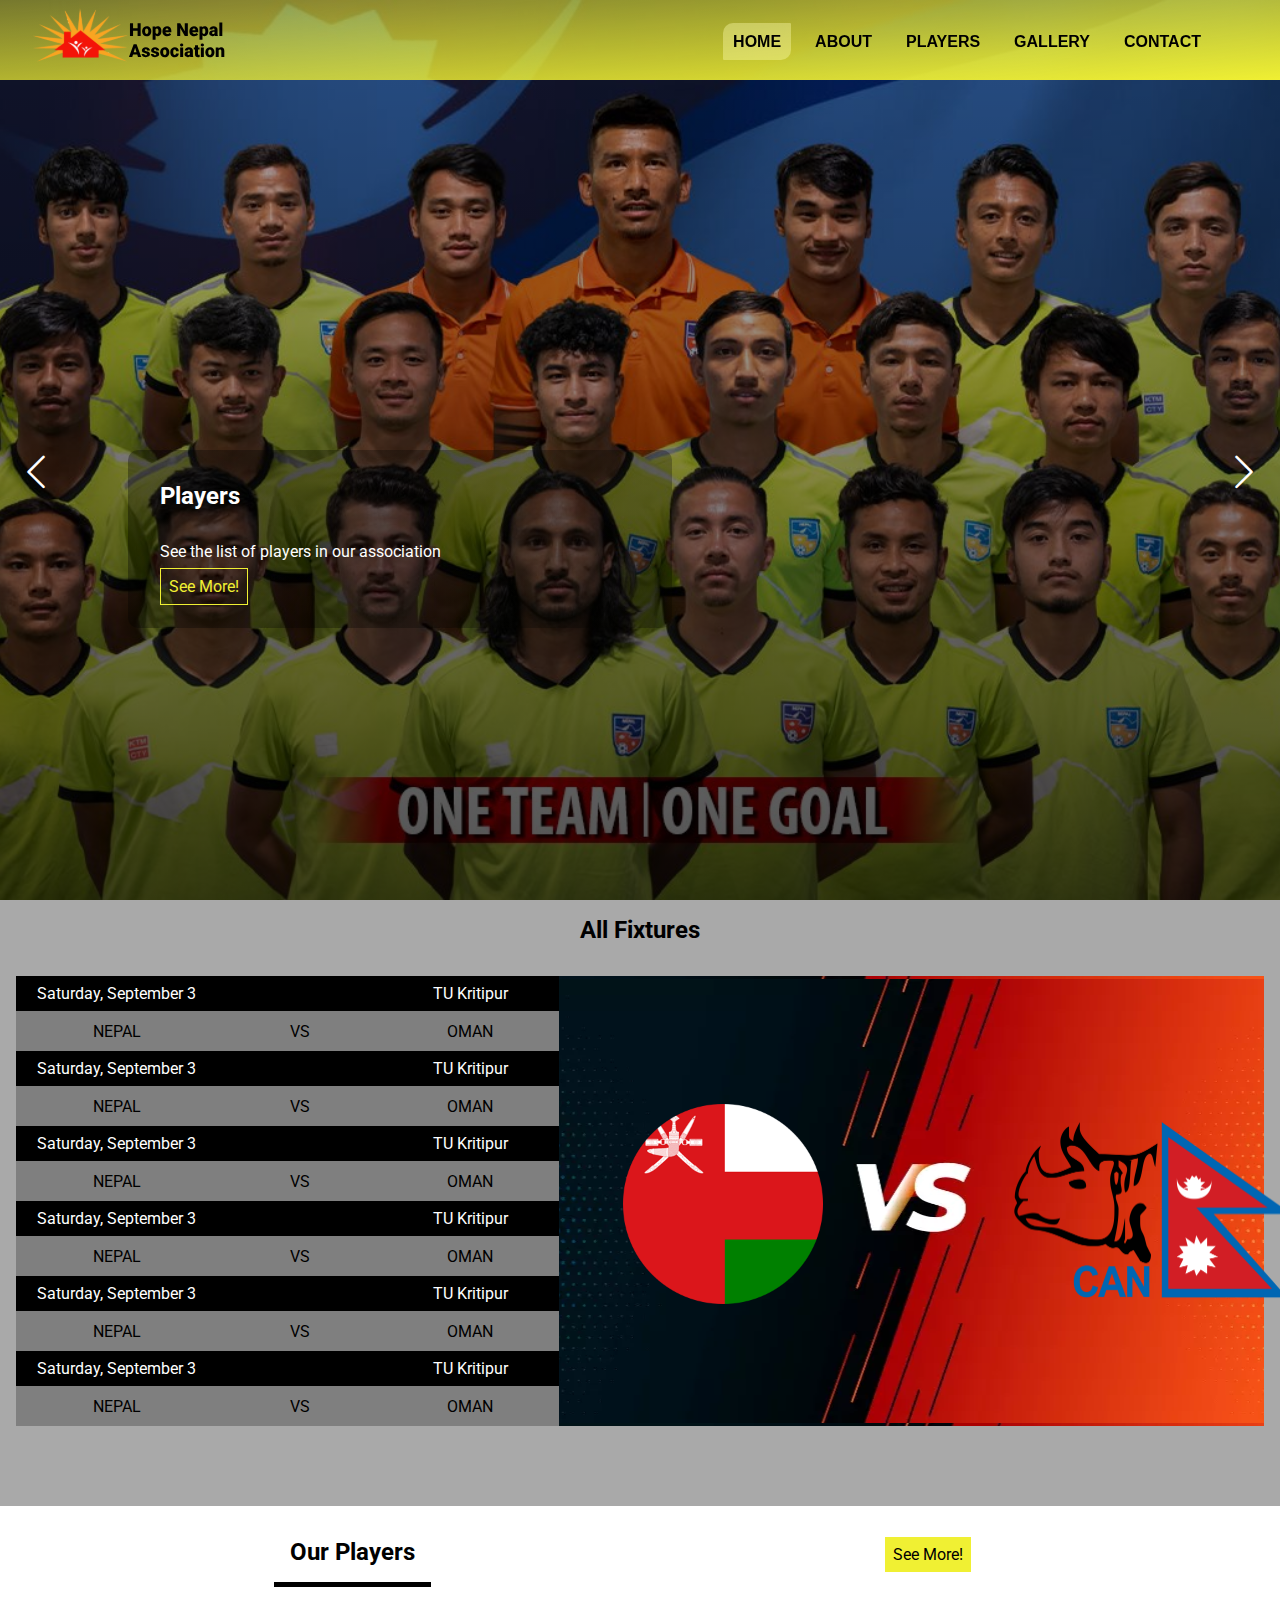
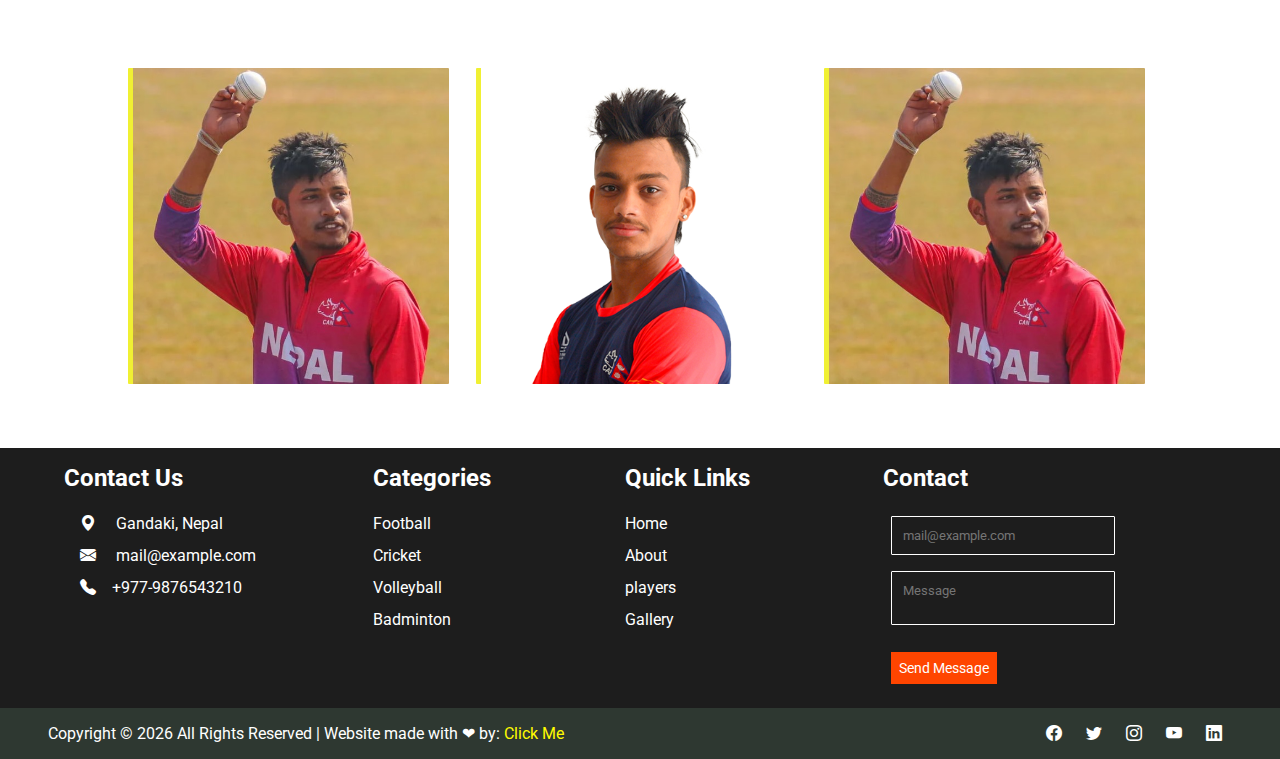
==== commit 41638ead: "update file" ====
--- a/index.html
+++ b/index.html
@@ -1,77 +1,293 @@
-<!DOCTYPE html>
-<html lang="en">
-<head>
-    <link rel="stylesheet" href="css/style.css">
-    <meta charset="UTF-8">
-    <meta http-equiv="X-UA-Compatible" content="IE=edge">
-    <meta name="viewport" content="width=device-width, initial-scale=1.0">
-    <link rel="shortcut icon" href="img/logo.svg" type="image/x-icon">
-    <title>Hope Nepal Association For Social Welfare</title>
-    <link rel="preconnect" href="https://fonts.googleapis.com">
-    <link rel="preconnect" href="https://fonts.gstatic.com" crossorigin>
-    <link href="https://fonts.googleapis.com/css2?family=Roboto&display=swap" rel="stylesheet">
-    <link rel="stylesheet" href="https://cdn.jsdelivr.net/npm/bootstrap-icons@1.5.0/font/bootstrap-icons.css">
-</head>
-<body>
-
-    <header class="header" id="header">
-        <nav class="nav">
-            <div class="logo">
-                <!--Logo Container-->
-            <a href=" ">           
-                <svg width="202" height="64" viewBox="0 0 202 64" fill="none" xmlns="http://www.w3.org/2000/svg" xmlns:xlink="http://www.w3.org/1999/xlink">
-                    <rect width="97" height="64" fill="url(#pattern0)"/>
-                    <path d="M108.663 28H105.596V22.6562H101.052V28H97.9668V15.2031H101.052V20.2832H105.596V15.2031H108.663V28ZM110.113 23.1572C110.113 22.208 110.298 21.3643 110.667 20.626C111.036 19.8818 111.566 19.3105 112.258 18.9121C112.949 18.5137 113.761 18.3145 114.692 18.3145C116.116 18.3145 117.238 18.7568 118.059 19.6416C118.879 20.5205 119.289 21.7188 119.289 23.2363V23.3418C119.289 24.8242 118.876 26.002 118.05 26.875C117.229 27.7422 116.116 28.1758 114.71 28.1758C113.356 28.1758 112.27 27.7715 111.449 26.9629C110.629 26.1484 110.187 25.0469 110.122 23.6582L110.113 23.1572ZM113.075 23.3418C113.075 24.2207 113.213 24.8652 113.488 25.2754C113.764 25.6855 114.171 25.8906 114.71 25.8906C115.765 25.8906 116.304 25.0791 116.327 23.4561V23.1572C116.327 21.4521 115.782 20.5996 114.692 20.5996C113.702 20.5996 113.166 21.335 113.084 22.8057L113.075 23.3418ZM129.423 23.3154C129.423 24.792 129.089 25.9727 128.421 26.8574C127.759 27.7363 126.862 28.1758 125.731 28.1758C124.858 28.1758 124.141 27.8564 123.578 27.2178V31.6562H120.616V18.4902H123.385L123.473 19.3691C124.041 18.666 124.788 18.3145 125.714 18.3145C126.886 18.3145 127.797 18.748 128.447 19.6152C129.098 20.4766 129.423 21.6631 129.423 23.1748V23.3154ZM126.461 23.1309C126.461 21.4434 125.969 20.5996 124.984 20.5996C124.281 20.5996 123.812 20.8516 123.578 21.3555V25.0996C123.836 25.627 124.311 25.8906 125.002 25.8906C125.945 25.8906 126.432 25.0762 126.461 23.4473V23.1309ZM135.338 28.1758C133.879 28.1758 132.698 27.7422 131.796 26.875C130.894 26.002 130.442 24.8682 130.442 23.4736V23.2275C130.442 22.2549 130.621 21.3965 130.979 20.6523C131.342 19.9082 131.869 19.334 132.561 18.9297C133.252 18.5195 134.072 18.3145 135.021 18.3145C136.357 18.3145 137.412 18.7305 138.186 19.5625C138.959 20.3887 139.346 21.543 139.346 23.0254V24.1768H133.457C133.562 24.71 133.794 25.1289 134.151 25.4336C134.509 25.7383 134.972 25.8906 135.54 25.8906C136.478 25.8906 137.21 25.5625 137.737 24.9062L139.091 26.5059C138.722 27.0156 138.197 27.4229 137.518 27.7275C136.844 28.0264 136.117 28.1758 135.338 28.1758ZM135.004 20.5996C134.137 20.5996 133.621 21.1738 133.457 22.3223H136.445V22.0938C136.457 21.6191 136.337 21.2529 136.085 20.9951C135.833 20.7314 135.473 20.5996 135.004 20.5996ZM155.852 28H152.784L148.249 20.0371V28H145.164V15.2031H148.249L152.775 23.166V15.2031H155.852V28ZM162.268 28.1758C160.809 28.1758 159.628 27.7422 158.726 26.875C157.823 26.002 157.372 24.8682 157.372 23.4736V23.2275C157.372 22.2549 157.551 21.3965 157.908 20.6523C158.271 19.9082 158.799 19.334 159.49 18.9297C160.182 18.5195 161.002 18.3145 161.951 18.3145C163.287 18.3145 164.342 18.7305 165.115 19.5625C165.889 20.3887 166.275 21.543 166.275 23.0254V24.1768H160.387C160.492 24.71 160.724 25.1289 161.081 25.4336C161.438 25.7383 161.901 25.8906 162.47 25.8906C163.407 25.8906 164.14 25.5625 164.667 24.9062L166.021 26.5059C165.651 27.0156 165.127 27.4229 164.447 27.7275C163.773 28.0264 163.047 28.1758 162.268 28.1758ZM161.934 20.5996C161.066 20.5996 160.551 21.1738 160.387 22.3223H163.375V22.0938C163.387 21.6191 163.267 21.2529 163.015 20.9951C162.763 20.7314 162.402 20.5996 161.934 20.5996ZM176.304 23.3154C176.304 24.792 175.97 25.9727 175.302 26.8574C174.64 27.7363 173.743 28.1758 172.612 28.1758C171.739 28.1758 171.021 27.8564 170.459 27.2178V31.6562H167.497V18.4902H170.266L170.354 19.3691C170.922 18.666 171.669 18.3145 172.595 18.3145C173.767 18.3145 174.678 18.748 175.328 19.6152C175.979 20.4766 176.304 21.6631 176.304 23.1748V23.3154ZM173.342 23.1309C173.342 21.4434 172.85 20.5996 171.865 20.5996C171.162 20.5996 170.693 20.8516 170.459 21.3555V25.0996C170.717 25.627 171.191 25.8906 171.883 25.8906C172.826 25.8906 173.312 25.0762 173.342 23.4473V23.1309ZM182.975 28C182.869 27.8066 182.775 27.5225 182.693 27.1475C182.148 27.833 181.387 28.1758 180.408 28.1758C179.512 28.1758 178.75 27.9062 178.123 27.3672C177.496 26.8223 177.183 26.1396 177.183 25.3193C177.183 24.2881 177.563 23.5088 178.325 22.9814C179.087 22.4541 180.194 22.1904 181.647 22.1904H182.562V21.6895C182.562 20.8164 182.184 20.3799 181.428 20.3799C180.725 20.3799 180.373 20.7256 180.373 21.417H177.411C177.411 20.4971 177.801 19.75 178.58 19.1758C179.365 18.6016 180.364 18.3145 181.577 18.3145C182.79 18.3145 183.748 18.6104 184.451 19.2021C185.154 19.7939 185.515 20.6055 185.532 21.6367V25.8467C185.544 26.7197 185.679 27.3877 185.937 27.8506V28H182.975ZM181.12 26.0664C181.489 26.0664 181.794 25.9873 182.034 25.8291C182.28 25.6709 182.456 25.4922 182.562 25.293V23.7725H181.7C180.669 23.7725 180.153 24.2354 180.153 25.1611C180.153 25.4307 180.244 25.6504 180.426 25.8203C180.607 25.9844 180.839 26.0664 181.12 26.0664ZM190.305 28H187.334V14.5H190.305V28ZM105.235 46.6094H101.008L100.27 49H96.9736L101.667 36.2031H104.567L109.296 49H105.982L105.235 46.6094ZM101.746 44.2275H104.497L103.117 39.7891L101.746 44.2275ZM115.079 46.3281C115.079 46.0762 114.947 45.874 114.684 45.7217C114.42 45.5693 113.919 45.4111 113.181 45.2471C112.442 45.083 111.833 44.8691 111.353 44.6055C110.872 44.3359 110.506 44.0107 110.254 43.6299C110.002 43.249 109.876 42.8125 109.876 42.3203C109.876 41.4473 110.236 40.7295 110.957 40.167C111.678 39.5986 112.621 39.3145 113.787 39.3145C115.041 39.3145 116.049 39.5986 116.811 40.167C117.572 40.7354 117.953 41.4824 117.953 42.4082H114.982C114.982 41.6465 114.581 41.2656 113.778 41.2656C113.468 41.2656 113.207 41.3535 112.996 41.5293C112.785 41.6992 112.68 41.9131 112.68 42.1709C112.68 42.4346 112.809 42.6484 113.066 42.8125C113.324 42.9766 113.734 43.1113 114.297 43.2168C114.865 43.3223 115.363 43.4482 115.791 43.5947C117.221 44.0869 117.936 44.9688 117.936 46.2402C117.936 47.1074 117.549 47.8135 116.775 48.3584C116.008 48.9033 115.012 49.1758 113.787 49.1758C112.973 49.1758 112.246 49.0293 111.607 48.7363C110.969 48.4434 110.471 48.0449 110.113 47.541C109.756 47.0371 109.577 46.5068 109.577 45.9502H112.346C112.357 46.3896 112.504 46.7119 112.785 46.917C113.066 47.1162 113.427 47.2158 113.866 47.2158C114.271 47.2158 114.572 47.1338 114.771 46.9697C114.977 46.8057 115.079 46.5918 115.079 46.3281ZM124.308 46.3281C124.308 46.0762 124.176 45.874 123.912 45.7217C123.648 45.5693 123.147 45.4111 122.409 45.2471C121.671 45.083 121.062 44.8691 120.581 44.6055C120.101 44.3359 119.734 44.0107 119.482 43.6299C119.23 43.249 119.104 42.8125 119.104 42.3203C119.104 41.4473 119.465 40.7295 120.186 40.167C120.906 39.5986 121.85 39.3145 123.016 39.3145C124.27 39.3145 125.277 39.5986 126.039 40.167C126.801 40.7354 127.182 41.4824 127.182 42.4082H124.211C124.211 41.6465 123.81 41.2656 123.007 41.2656C122.696 41.2656 122.436 41.3535 122.225 41.5293C122.014 41.6992 121.908 41.9131 121.908 42.1709C121.908 42.4346 122.037 42.6484 122.295 42.8125C122.553 42.9766 122.963 43.1113 123.525 43.2168C124.094 43.3223 124.592 43.4482 125.02 43.5947C126.449 44.0869 127.164 44.9688 127.164 46.2402C127.164 47.1074 126.777 47.8135 126.004 48.3584C125.236 48.9033 124.24 49.1758 123.016 49.1758C122.201 49.1758 121.475 49.0293 120.836 48.7363C120.197 48.4434 119.699 48.0449 119.342 47.541C118.984 47.0371 118.806 46.5068 118.806 45.9502H121.574C121.586 46.3896 121.732 46.7119 122.014 46.917C122.295 47.1162 122.655 47.2158 123.095 47.2158C123.499 47.2158 123.801 47.1338 124 46.9697C124.205 46.8057 124.308 46.5918 124.308 46.3281ZM128.184 44.1572C128.184 43.208 128.368 42.3643 128.737 41.626C129.106 40.8818 129.637 40.3105 130.328 39.9121C131.02 39.5137 131.831 39.3145 132.763 39.3145C134.187 39.3145 135.309 39.7568 136.129 40.6416C136.949 41.5205 137.359 42.7188 137.359 44.2363V44.3418C137.359 45.8242 136.946 47.002 136.12 47.875C135.3 48.7422 134.187 49.1758 132.78 49.1758C131.427 49.1758 130.34 48.7715 129.52 47.9629C128.699 47.1484 128.257 46.0469 128.192 44.6582L128.184 44.1572ZM131.146 44.3418C131.146 45.2207 131.283 45.8652 131.559 46.2754C131.834 46.6855 132.241 46.8906 132.78 46.8906C133.835 46.8906 134.374 46.0791 134.397 44.4561V44.1572C134.397 42.4521 133.853 41.5996 132.763 41.5996C131.772 41.5996 131.236 42.335 131.154 43.8057L131.146 44.3418ZM142.686 46.8906C143.102 46.8906 143.424 46.7793 143.652 46.5566C143.881 46.3281 143.992 46.0117 143.986 45.6074H146.764C146.764 46.6504 146.389 47.5059 145.639 48.1738C144.895 48.8418 143.934 49.1758 142.756 49.1758C141.373 49.1758 140.283 48.7422 139.486 47.875C138.689 47.0078 138.291 45.8066 138.291 44.2715V44.1484C138.291 43.1875 138.467 42.3408 138.818 41.6084C139.176 40.8701 139.688 40.3047 140.356 39.9121C141.024 39.5137 141.815 39.3145 142.729 39.3145C143.966 39.3145 144.947 39.6572 145.674 40.3428C146.4 41.0283 146.764 41.957 146.764 43.1289H143.986C143.986 42.6367 143.866 42.2588 143.626 41.9951C143.386 41.7314 143.063 41.5996 142.659 41.5996C141.892 41.5996 141.443 42.0889 141.314 43.0674C141.273 43.3779 141.253 43.8057 141.253 44.3506C141.253 45.3057 141.367 45.9678 141.596 46.3369C141.824 46.7061 142.188 46.8906 142.686 46.8906ZM151.141 49H148.17V39.4902H151.141V49ZM147.994 37.0381C147.994 36.6162 148.146 36.2705 148.451 36.001C148.756 35.7314 149.151 35.5967 149.638 35.5967C150.124 35.5967 150.52 35.7314 150.824 36.001C151.129 36.2705 151.281 36.6162 151.281 37.0381C151.281 37.46 151.129 37.8057 150.824 38.0752C150.52 38.3447 150.124 38.4795 149.638 38.4795C149.151 38.4795 148.756 38.3447 148.451 38.0752C148.146 37.8057 147.994 37.46 147.994 37.0381ZM158.33 49C158.225 48.8066 158.131 48.5225 158.049 48.1475C157.504 48.833 156.742 49.1758 155.764 49.1758C154.867 49.1758 154.105 48.9062 153.479 48.3672C152.852 47.8223 152.538 47.1396 152.538 46.3193C152.538 45.2881 152.919 44.5088 153.681 43.9814C154.442 43.4541 155.55 43.1904 157.003 43.1904H157.917V42.6895C157.917 41.8164 157.539 41.3799 156.783 41.3799C156.08 41.3799 155.729 41.7256 155.729 42.417H152.767C152.767 41.4971 153.156 40.75 153.936 40.1758C154.721 39.6016 155.72 39.3145 156.933 39.3145C158.146 39.3145 159.104 39.6104 159.807 40.2021C160.51 40.7939 160.87 41.6055 160.888 42.6367V46.8467C160.899 47.7197 161.034 48.3877 161.292 48.8506V49H158.33ZM156.476 47.0664C156.845 47.0664 157.149 46.9873 157.39 46.8291C157.636 46.6709 157.812 46.4922 157.917 46.293V44.7725H157.056C156.024 44.7725 155.509 45.2354 155.509 46.1611C155.509 46.4307 155.6 46.6504 155.781 46.8203C155.963 46.9844 156.194 47.0664 156.476 47.0664ZM165.985 37.126V39.4902H167.55V41.5469H165.985V45.8975C165.985 46.2549 166.05 46.5039 166.179 46.6445C166.308 46.7852 166.562 46.8555 166.943 46.8555C167.236 46.8555 167.482 46.8379 167.682 46.8027V48.9209C167.148 49.0908 166.592 49.1758 166.012 49.1758C164.992 49.1758 164.239 48.9355 163.753 48.4551C163.267 47.9746 163.023 47.2451 163.023 46.2666V41.5469H161.811V39.4902H163.023V37.126H165.985ZM171.848 49H168.877V39.4902H171.848V49ZM168.701 37.0381C168.701 36.6162 168.854 36.2705 169.158 36.001C169.463 35.7314 169.858 35.5967 170.345 35.5967C170.831 35.5967 171.227 35.7314 171.531 36.001C171.836 36.2705 171.988 36.6162 171.988 37.0381C171.988 37.46 171.836 37.8057 171.531 38.0752C171.227 38.3447 170.831 38.4795 170.345 38.4795C169.858 38.4795 169.463 38.3447 169.158 38.0752C168.854 37.8057 168.701 37.46 168.701 37.0381ZM173.307 44.1572C173.307 43.208 173.491 42.3643 173.86 41.626C174.229 40.8818 174.76 40.3105 175.451 39.9121C176.143 39.5137 176.954 39.3145 177.886 39.3145C179.31 39.3145 180.432 39.7568 181.252 40.6416C182.072 41.5205 182.482 42.7188 182.482 44.2363V44.3418C182.482 45.8242 182.069 47.002 181.243 47.875C180.423 48.7422 179.31 49.1758 177.903 49.1758C176.55 49.1758 175.463 48.7715 174.643 47.9629C173.822 47.1484 173.38 46.0469 173.315 44.6582L173.307 44.1572ZM176.269 44.3418C176.269 45.2207 176.406 45.8652 176.682 46.2754C176.957 46.6855 177.364 46.8906 177.903 46.8906C178.958 46.8906 179.497 46.0791 179.521 44.4561V44.1572C179.521 42.4521 178.976 41.5996 177.886 41.5996C176.896 41.5996 176.359 42.335 176.277 43.8057L176.269 44.3418ZM186.508 39.4902L186.604 40.6064C187.261 39.7451 188.166 39.3145 189.32 39.3145C190.311 39.3145 191.049 39.6104 191.535 40.2021C192.027 40.7939 192.282 41.6846 192.3 42.874V49H189.329V42.9971C189.329 42.5166 189.232 42.165 189.039 41.9424C188.846 41.7139 188.494 41.5996 187.984 41.5996C187.404 41.5996 186.974 41.8281 186.692 42.2852V49H183.73V39.4902H186.508Z" fill="black"/>
-                    <defs>
-                    <pattern id="pattern0" patternContentUnits="objectBoundingBox" width="1" height="1">
-                    <use xlink:href="#image0" transform="translate(0 -0.000485336) scale(0.000603136 0.000914128)"/>
-                    </pattern>
-                    <image id="image0" width="1658" height="1095" xlink:href="[data-uri]